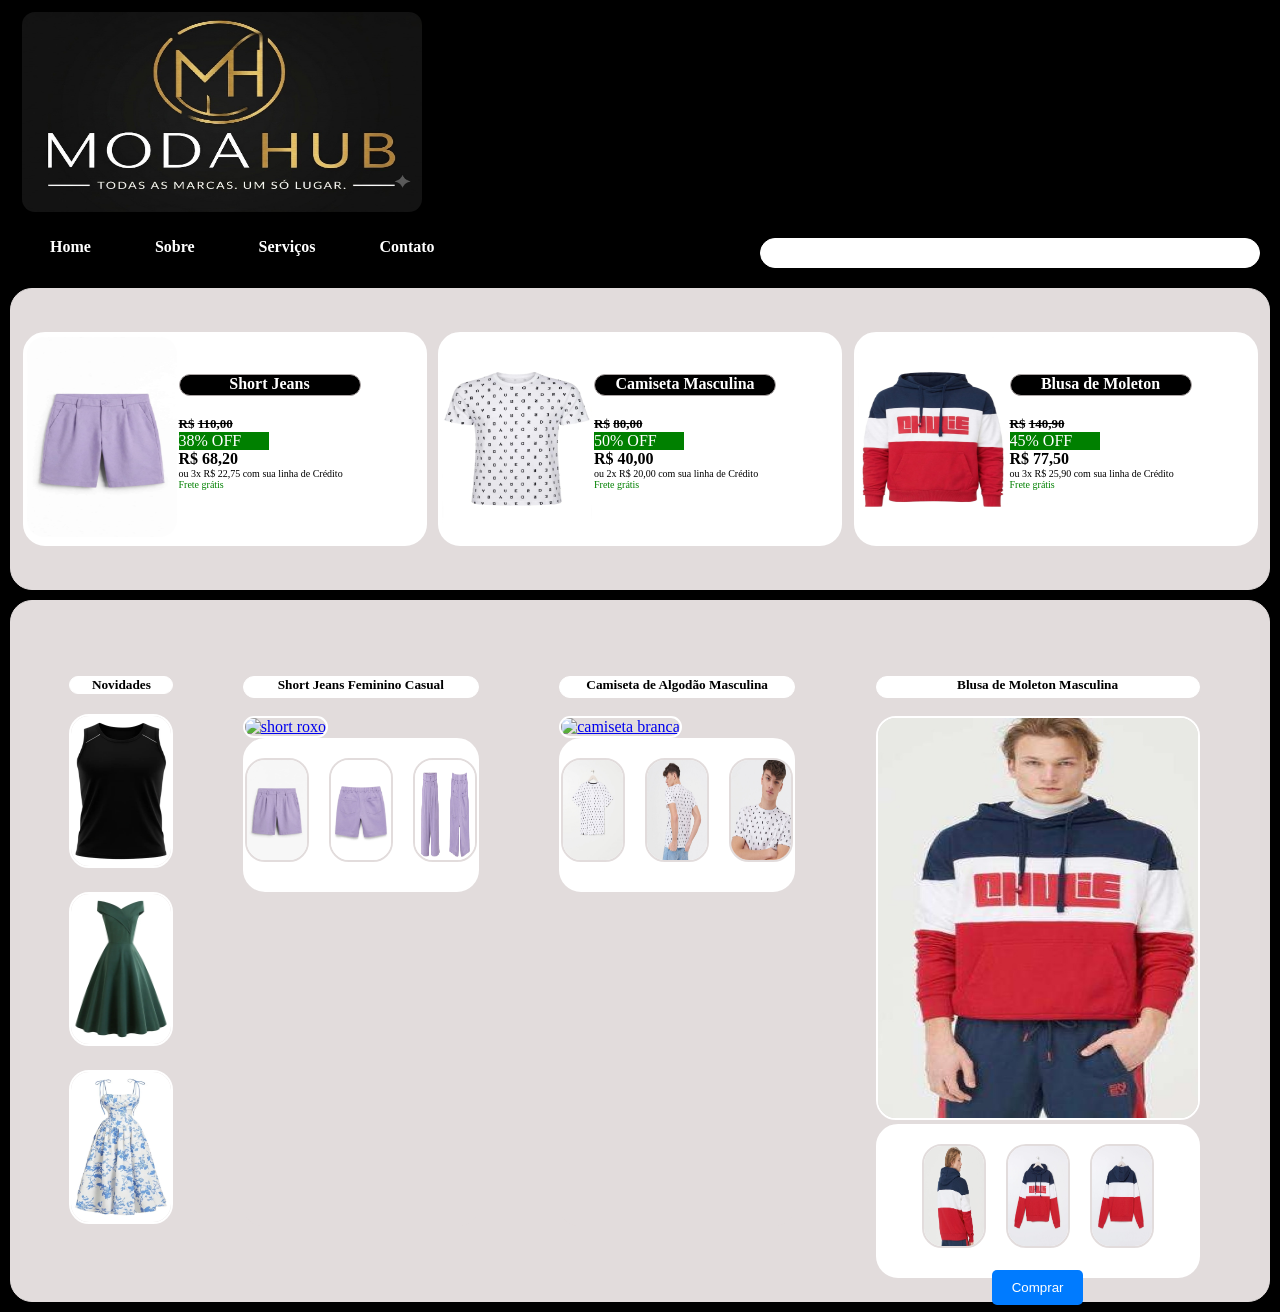
==== index.html @ 6a4c75c9 "Adiciona estrutura inicial da landing page ModaHub com imagens e estilos" ====
<!DOCTYPE html>
<html lang="pt-br">

<head>
    <meta charset="UTF-8">
    <meta name="viewport" content="width=device-width, initial-scale=1.0">
    <title>ModaHub</title>
    <link rel="stylesheet" href="style.css">
</head>

<body>
    <header>
        <!-- <div class="logo"> -->
            <img id="logo1" src="ImgTeste/logo1.jpeg" alt="Logo do Site">
        <!-- </div> -->

        <div class="menu">
            <nav>
                <a href="#">Home</a>
                <a href="#">Sobre</a>
                <a href="#">Serviços</a>
                <a href="#">Contato</a>

            </nav><br>
            <div>
                <input type="search">
            </div>
        </div>

    </header>

    <section id="superior">

        <div class="dados">
            <a href="https://produto.mercadolivre.com.br/MLB-6161136156-short-jeans-feminino-casual-confortavel-cintura-alta-vero-_JM?attributes=COLOR_SECONDARY_COLOR%3ATGF2YW5kYQ%3D%3D&picker=true&matt_tool=83021008&matt_word=&matt_source=google&matt_campaign_id=23351282096&matt_ad_group_id=193044738154&matt_match_type=&matt_network=g&matt_device=c&matt_creative=787871588399&matt_keyword=&matt_ad_position=&matt_ad_type=pla&matt_merchant_id=5614629494&matt_product_id=MLB6161136156-189245622024&matt_product_partition_id=2472457922577&matt_target_id=aud-2489285027925%3Apla-2472457922577&cq_src=google_ads&cq_cmp=23351282096&cq_net=g&cq_plt=gp&cq_med=pla&gad_source=1&gad_campaignid=23351282096&gbraid=0AAAAAD93qcDhjNCTKJkyGMeDKRFnD7m92&gclid=CjwKCAjwyabTBhBFEiwAM3mNUB4-uON703ZbIUPOd3uWUsaA9GhpdGzU4m14WycxrW2ABEGMXFTSUxoCPNAQAvD_BwE&quantity=1blusa"
                target="_blank"><img class="roupas" src="ImgTeste/shortnovo.jpeg" alt="short dados"></a>
            <div class="informacao">
                <h4>Short Jeans</h4><br>
                <span id="valor"> <del>R$</del> <del>110,00</del></span>
                <p class="desconto">38% OFF</p>
                <span>R$ 68,20</span>
                <p class="cartao">ou 3x R$ 22,75 com sua linha de Crédito</p>
                <p class="frete">Frete grátis</p>
            </div>
        </div>

        <div class="dados">
            <a href="https://shirtshaker.com/shop/men/denim/polka-dot-short-sleeve-shirt/" target="_blank"><img
                    class="roupas" src="ImgTeste/camisetafrente.jpeg" alt="camiseta branca"></a>
            <div class="informacao">
                <h4>Camiseta Masculina</h4><br>
                <span id="valor"> <del>R$</del> <del>80,00</del></span>
                <p class="desconto">50% OFF</p>
                <span>R$ 40,00</span>
                <p class="cartao">ou 2x R$ 20,00 com sua linha de Crédito</p>
                <p class="frete">Frete grátis</p>
            </div>
        </div>

        <div class="dados">
            <a href="https://shirtshaker.com/shop/men/jacket/blended-wool-coat/" target="_blank"><img class="roupas"
                    src="ImgTeste/blusaFrente.jpeg" alt="blusa de frio"></a>
            <div class="informacao">
                <h4>Blusa de Moleton</h4><br>
                <span id="valor"> <del>R$</del> <del>140,90</del></span>
                <p class="desconto">45% OFF</p>
                <span>R$ 77,50</span>
                <p class="cartao">ou 3x R$ 25,90 com sua linha de Crédito</p>
                <p class="frete">Frete grátis</p>
            </div>
        </div>

    </section>
    <div class="fundo">

        <div class="fundo1">
            <h5>Novidades</h5>
            <a href="https://produto.mercadolivre.com.br/MLB-5318345168-camisa-regata-masculina-dry-fit-lisa-casual-academia-treino-_JM?matt_tool=83021008&matt_word=&matt_source=google&matt_campaign_id=23351282096&matt_ad_group_id=193044738194&matt_match_type=&matt_network=g&matt_device=c&matt_creative=787871588522&matt_keyword=&matt_ad_position=&matt_ad_type=pla&matt_merchant_id=5714386551&matt_product_id=MLB5318345168-187666755228&matt_product_partition_id=2470617438156&matt_target_id=aud-2489285027925:pla-2470617438156&cq_src=google_ads&cq_cmp=23351282096&cq_net=g&cq_plt=gp&cq_med=pla&gad_source=1&gad_campaignid=23351282096&gbraid=0AAAAAD93qcDhjNCTKJkyGMeDKRFnD7m92&gclid=CjwKCAjwyabTBhBFEiwAM3mNUL9e8uTsr1u0J8HkqYJX8rF3KWerymasQp8u3GSfgEz2iH2FQCu2fxoCHoQQAvD_BwE"
                target="_blank"><img class="minifotos" src="ImgTeste/regataPreta.jpeg" alt="regata preta masculina"></a>

            <a href="https://produto.mercadolivre.com.br/MLB-4662717307-vestido-feminino-vintage-princesa-sem-mangas-moda-festa-_JM?matt_tool=84877422&matt_word=&matt_source=google&matt_campaign_id=22162683727&matt_ad_group_id=174777649638&matt_match_type=&matt_network=g&matt_device=c&matt_creative=730347008848&matt_keyword=&matt_ad_position=&matt_ad_type=pla&matt_merchant_id=5720278919&matt_product_id=MLB4662717307-201555884445&matt_product_partition_id=2396211658768&matt_target_id=aud-2489285027925:pla-2396211658768&cq_src=google_ads&cq_cmp=22162683727&cq_net=g&cq_plt=gp&cq_med=pla&gad_source=1&gad_campaignid=22162683727&gbraid=0AAAAAD93qcBGx0w0fgol9EmBNAJ6zRQVZ&gclid=CjwKCAjwyabTBhBFEiwAM3mNUIbdZ9Bs0bvE3Wdrghja-FuF3y4530N-JlizO5fD-WNHIuDgF2APzxoC9nwQAvD_BwE"
                target="_blank"><img class="minifotos" src="ImgTeste/vestido.jpeg" alt="vestido verde de alcinha"></a>

            <a href="https://www.mercadolivre.com.br/vestido-midi-floral-elegante-acinturado-ombro-a-ombro/up/MLBU3939740327?pdp_filters=item_id%3AMLB4658908281&from=gshop&matt_tool=29473915&matt_word=&matt_source=google&matt_campaign_id=23351281880&matt_ad_group_id=193044680394&matt_match_type=&matt_network=g&matt_device=c&matt_creative=787871582543&matt_keyword=&matt_ad_position=&matt_ad_type=pla&matt_merchant_id=5578455430&matt_product_id=MLBU3939740327&matt_product_partition_id=2468303393427&matt_target_id=pla-2468303393427&cq_src=google_ads&cq_cmp=23351281880&cq_net=g&cq_plt=gp&cq_med=pla&gad_source=1&gad_campaignid=23351281880&gbraid=0AAAAAD93qcDbBAYeBkusn1oC0Qatm23a6&gclid=CjwKCAjwyabTBhBFEiwAM3mNUA4ogrQoae36emOQL-yWZRtGj4545WMGdviWmFZrUc_UDqgnDoQDpRoCtMkQAvD_BwE"
                target="_blank"><img class="minifotos" src="ImgTeste/vestidofloral.jpeg"
                    alt="vestido floral azul e branco"></a>
        </div>

        <div class="nova">
            <h5>Short Jeans Feminino Casual</h5><br>

            <a href="https://produto.mercadolivre.com.br/MLB-6161136156-short-jeans-feminino-casual-confortavel-cintura-alta-vero-_JM?attributes=COLOR_SECONDARY_COLOR%3ATGF2YW5kYQ%3D%3D&picker=true&matt_tool=83021008&matt_word=&matt_source=google&matt_campaign_id=23351282096&matt_ad_group_id=193044738154&matt_match_type=&matt_network=g&matt_device=c&matt_creative=787871588399&matt_keyword=&matt_ad_position=&matt_ad_type=pla&matt_merchant_id=5614629494&matt_product_id=MLB6161136156-189245622024&matt_product_partition_id=2472457922577&matt_target_id=aud-2489285027925%3Apla-2472457922577&cq_src=google_ads&cq_cmp=23351282096&cq_net=g&cq_plt=gp&cq_med=pla&gad_source=1&gad_campaignid=23351282096&gbraid=0AAAAAD93qcDhjNCTKJkyGMeDKRFnD7m92&gclid=CjwKCAjwyabTBhBFEiwAM3mNUB4-uON703ZbIUPOd3uWUsaA9GhpdGzU4m14WycxrW2ABEGMXFTSUxoCPNAQAvD_BwE&quantity=1blusa"
                target="_blank"><img src="ImgTeste/shorts.jpeg" alt="short roxo"></a>

            <div class="nomes">
                <div class="tamanhos">
                    <a href="ImgTeste/shortsfrente.jpeg"><img class="minifoto" src="ImgTeste/shortsfrente.jpeg"
                            alt=""></a>
                    <a href="ImgTeste/shortcosta.jpeg"><img class="minifoto" src="ImgTeste/shortcosta.jpeg" alt=""></a>
                    <a href="ImgTeste/shorts-grande.jpeg"><img class="minifoto" src="ImgTeste/shorts-grande.jpeg"
                            alt=""></a>
                </div>
            </div>
        </div>


        <div class="nova">
            <h5>Camiseta de Algodão Masculina</h5><br>
            <a href="https://shirtshaker.com/shop/men/denim/polka-dot-short-sleeve-shirt/" target="_blank"><img
                    src="ImgTeste/camiseta.jpeg" alt="camiseta branca"></a>
            <div class="nomes">
                <div class="tamanhos">
                    <a href="ImgTeste/camiseta0.jpeg"><img class="minifoto" src="ImgTeste/camiseta0.jpeg" alt=""></a>
                    <a href="ImgTeste/camiseta01.jpeg"><img class="minifoto" src="ImgTeste/camiseta01.jpeg" alt=""></a>
                    <a href="ImgTeste/camiseta02.jpeg"><img class="minifoto" src="ImgTeste/camiseta02.jpeg" alt=""></a>
                </div>
            </div>
        </div>

        <div class="nova">
            <h5>Blusa de Moleton Masculina</h5><br>
            <a href="https://shirtshaker.com/shop/men/jacket/blended-wool-coat/" target="_blank"><img
                    src="ImgTeste/BlusaVermelha.jpeg" alt="blusa de frio"></a>
            <div class="nomes">
                <div class="tamanhos">
                    <a href="ImgTeste/blusa0.jpeg"><img class="minifoto" src="ImgTeste/blusa0.jpeg" alt=""></a>
                    <a href="ImgTeste/blusa01.jpeg"><img class="minifoto" src="ImgTeste/blusa01.jpeg" alt=""></a>
                    <a href="ImgTeste/blusa02.jpeg"><img class="minifoto" src="ImgTeste/blusa02.jpeg" alt=""></a>
                </div><br>
                <!-- <div class="botao"> -->
                <button>Comprar</button>
                <!-- </div> -->
            </div>
        </div>
    </div>
</body>

</html>
---- style.css ----
*{
    padding: 0;
    margin: 0;
}

body{
    background-color:black;
}

.menu{
    display: flex;
    justify-content: space-between;
    padding: 10px 10px;
    background-color:black;
}
header {
    /* display: flex;
    justify-content: space-between;
    align-items: center; */
    padding: 0px 10px;
    background-color: black;
    box-shadow: 0 2px 5px rgba(0,0,0,0.1); /* sombrinha bonita */
}

nav a {
    margin: 0 30px;
    text-decoration: none;
    color: white;
    font-weight: bold;
}

#logo1{
    width: 400px;
    height: 200px;
    margin: 10px;
    border: 2px solid black;
    border-radius: 15px;
    text-align: start;
}

input{
    width: 500px;
    height: 30px;
    border: 0.5px solid white;
    border-radius: 20px;
}

#superior{
    display: flex;
    justify-content: space-evenly;
    align-items: center;
    background-color: #e2dcdc;
    height: 300px;
    margin: 10px;
    border: 1px solid #e2dcdc;
    border-radius: 22px;
}

.dados{
    display: flex;
    align-items: center;
    background-color: white;
    height: 210px;
    width: 400px;
    border: 2px solid white;
    border-radius: 22px;
   
}

.roupas{
    border: 2px solid white;
    height: 200px;
    width: 150px;
}

.informacao{
    color: black;
    width: 300px;
    height: 130px;
}

.roupas:hover{ /* hover serve para animar o card */
    cursor: pointer; /* mouse com a mãozinha */
    transform: scale(1.1); /*Da movimento na foto */
    transition: 0.8s; /* movimento lento/rápido */
}

#valor{
    font-size: small;
}

.desconto{
    background-color: green;
    width: 90px;
    color:white;
}

.cartao{
    font-size: x-small;
}

.frete{
    font-size: x-small;
    color: green;
}

.tamanhos{
    display: flex;
    justify-content: center;
    gap: 20px;
    margin-top: 15px;
   
}

.fundo{
    display: flex;
    align-items: center;
    justify-content: space-evenly;
    background-color: #e2dcdc;
    height: 700px;
    margin: 10px;
    border: 1px solid #e2dcdc;
    border-radius: 22px;
}

h5{
    background-color: white;
    height: 20px;
    text-align: center;
    border: 1px solid white;
    border-radius: 22px;
}

h4{
    background-color: black;
    height: 20px;
    width: 180px;
    text-align: center;
    color: white;
    border: 1px solid #ada6a6;
    border-radius: 22px
}

.nova{
    background-color: #e2dcdc;
    height: 550px;
    margin: 10px;
    gap: 10px;
    border: 1px solid #e2dcdc;
    border-radius: 22px;
}

.nomes{
    background-color:white;
    border: 2px solid white;
    border-radius: 22px;
    color: black;
    height: 150px; 
    text-align: center;
}

img{
    width: 320px;
    height: 400px;
    border: 2px solid white;
    border-radius: 20px;  
}

p{
    color: black;
}

span{
    font-weight:900;
}

.preco{
    margin-top: 10px;
}

.fundo1{
    display: flex;
    flex-direction: column;
    background-color: #e2dcdc;
    height: 550px;
}
.minifotos{
    height: 150px;
    width: 100px;
    margin-top: 20px;
}

.minifotos:hover{ /* hover serve para animar o card */
    cursor: pointer; /* mouse com a mãozinha */
    transform: scale(1.1); /*Da movimento na foto */
    transition: 0.8s; /* movimento lento/rápido */
}

.minifoto{
    height: 100px;
    width: 60px;
    margin-top: 3px;
    border: 2px solid #e2dcdc;
}
.minifoto:hover{ /* hover serve para animar o card */
    cursor: pointer; /* mouse com a mãozinha */
    transform: scale(1.3); /*Da movimento na foto */
    transition: 0.8s; /* movimento lento/rápido */
}
button{
    padding: 10px 20px;
    background-color: #007BFF;
    color: white;
    border: none;
    border-radius: 5px;
    cursor: pointer;
}
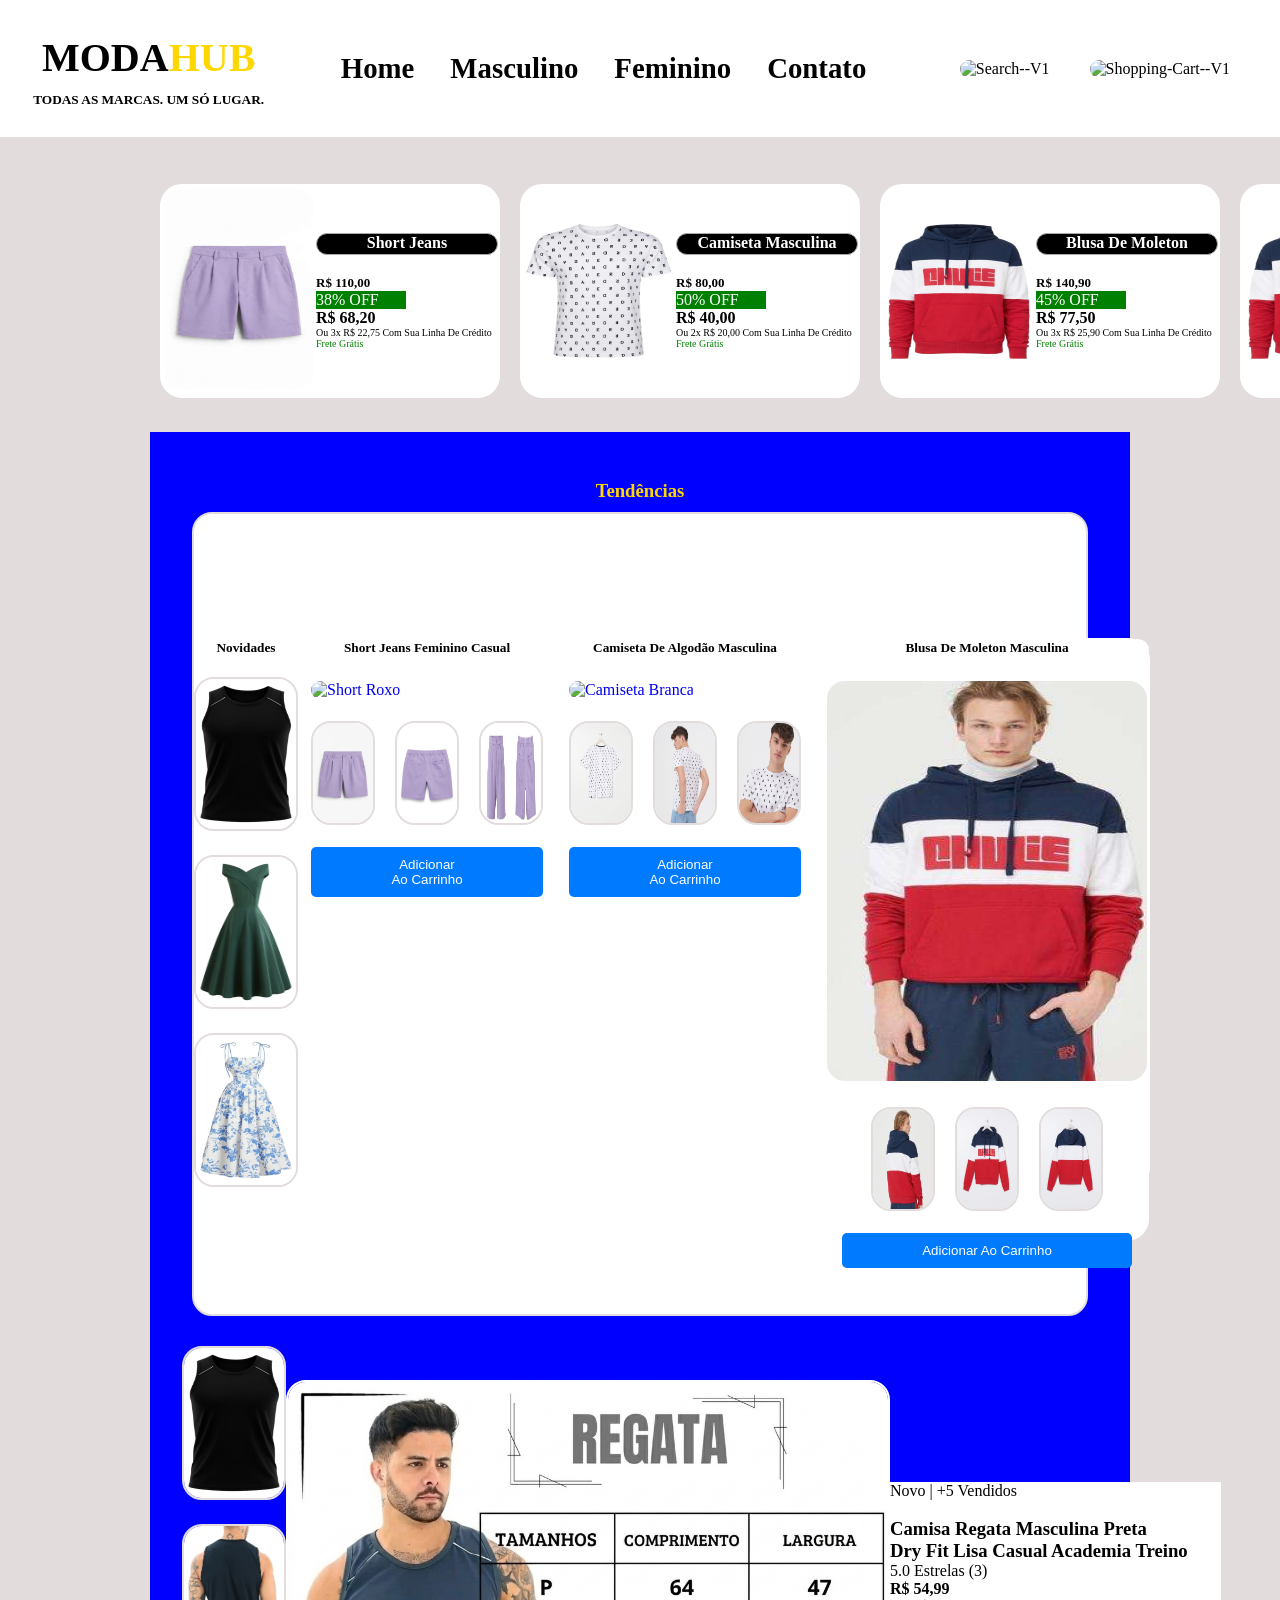
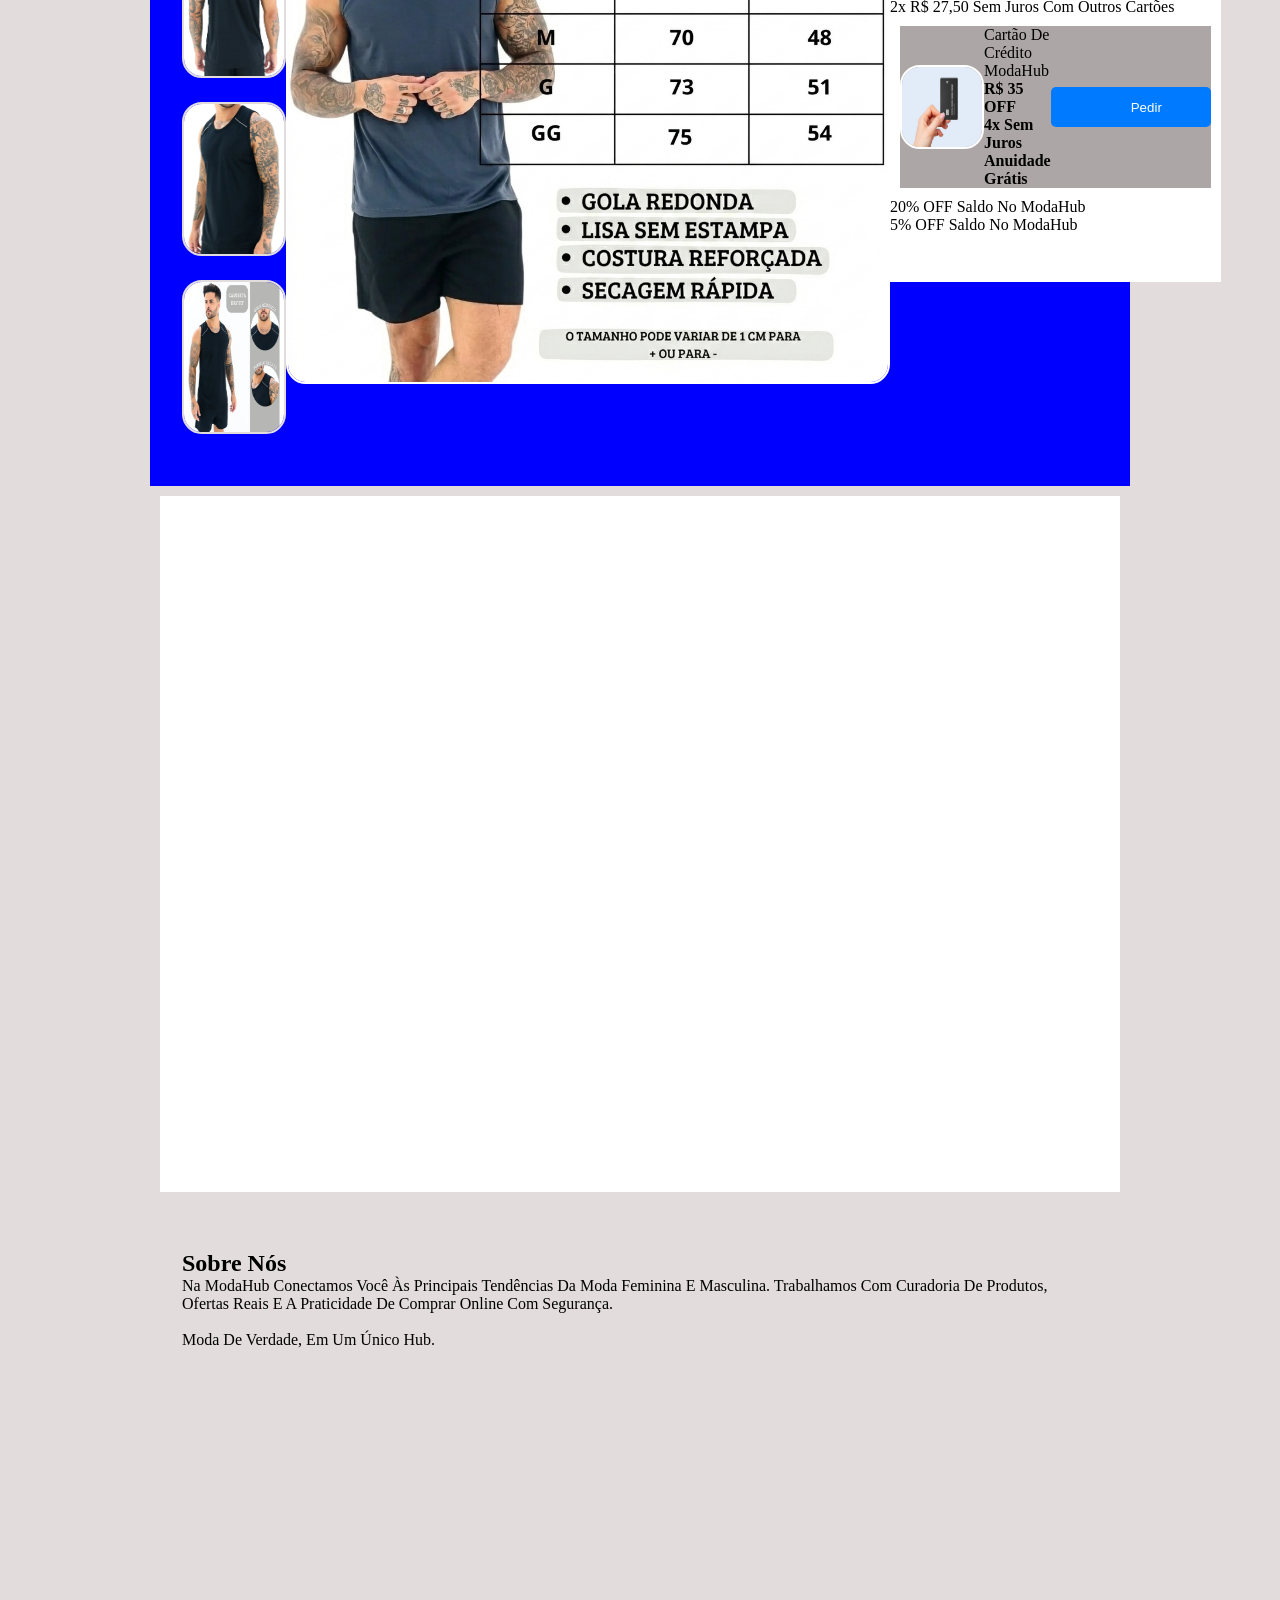
==== commit c6a7de54: "Atualizando landing page ModaHub com novos produtos" ====
--- a/index.html
+++ b/index.html
@@ -8,29 +8,35 @@
     <link rel="stylesheet" href="style.css">
 </head>
 
+<header class="header">
+    <section>
+        <div>
+            <a href="#">
+                <h1 class="oi">MODA<span>HUB</span></h1>
+                <h5 id="marca">TODAS AS MARCAS. UM SÓ LUGAR.</h5>
+            </a>
+        </div>
+        <nav class="navbar">
+            <a href="#">Home</a>
+            <a href="#">Masculino</a>
+            <a href="#">Feminino</a>
+            <a href="#">Contato</a>
+        </nav>
+
+        <div class="icones">
+            <img src="https://img.icons8.com/ios-glyphs/30/search--v1.png" alt="search--v1" />
+            <img src="https://img.icons8.com/ios/30/shopping-cart--v1.png" alt="shopping-cart--v1" />
+        </div>
+    </section>
+</header>
+
 <body>
-    <header>
-        <!-- <div class="logo"> -->
-            <img id="logo1" src="ImgTeste/logo1.jpeg" alt="Logo do Site">
-        <!-- </div> -->
-
-        <div class="menu">
-            <nav>
-                <a href="#">Home</a>
-                <a href="#">Sobre</a>
-                <a href="#">Serviços</a>
-                <a href="#">Contato</a>
-
-            </nav><br>
-            <div>
-                <input type="search">
-            </div>
-        </div>
-
-    </header>
-
-    <section id="superior">
-
+
+    <div>
+        <!-- <img src="ImgTeste/fundo.jpeg" alt=""> -->
+    </div>
+
+    <div class="main">
         <div class="dados">
             <a href="https://produto.mercadolivre.com.br/MLB-6161136156-short-jeans-feminino-casual-confortavel-cintura-alta-vero-_JM?attributes=COLOR_SECONDARY_COLOR%3ATGF2YW5kYQ%3D%3D&picker=true&matt_tool=83021008&matt_word=&matt_source=google&matt_campaign_id=23351282096&matt_ad_group_id=193044738154&matt_match_type=&matt_network=g&matt_device=c&matt_creative=787871588399&matt_keyword=&matt_ad_position=&matt_ad_type=pla&matt_merchant_id=5614629494&matt_product_id=MLB6161136156-189245622024&matt_product_partition_id=2472457922577&matt_target_id=aud-2489285027925%3Apla-2472457922577&cq_src=google_ads&cq_cmp=23351282096&cq_net=g&cq_plt=gp&cq_med=pla&gad_source=1&gad_campaignid=23351282096&gbraid=0AAAAAD93qcDhjNCTKJkyGMeDKRFnD7m92&gclid=CjwKCAjwyabTBhBFEiwAM3mNUB4-uON703ZbIUPOd3uWUsaA9GhpdGzU4m14WycxrW2ABEGMXFTSUxoCPNAQAvD_BwE&quantity=1blusa"
                 target="_blank"><img class="roupas" src="ImgTeste/shortnovo.jpeg" alt="short dados"></a>
@@ -70,69 +76,156 @@
             </div>
         </div>
 
-    </section>
-    <div class="fundo">
-
-        <div class="fundo1">
-            <h5>Novidades</h5>
-            <a href="https://produto.mercadolivre.com.br/MLB-5318345168-camisa-regata-masculina-dry-fit-lisa-casual-academia-treino-_JM?matt_tool=83021008&matt_word=&matt_source=google&matt_campaign_id=23351282096&matt_ad_group_id=193044738194&matt_match_type=&matt_network=g&matt_device=c&matt_creative=787871588522&matt_keyword=&matt_ad_position=&matt_ad_type=pla&matt_merchant_id=5714386551&matt_product_id=MLB5318345168-187666755228&matt_product_partition_id=2470617438156&matt_target_id=aud-2489285027925:pla-2470617438156&cq_src=google_ads&cq_cmp=23351282096&cq_net=g&cq_plt=gp&cq_med=pla&gad_source=1&gad_campaignid=23351282096&gbraid=0AAAAAD93qcDhjNCTKJkyGMeDKRFnD7m92&gclid=CjwKCAjwyabTBhBFEiwAM3mNUL9e8uTsr1u0J8HkqYJX8rF3KWerymasQp8u3GSfgEz2iH2FQCu2fxoCHoQQAvD_BwE"
-                target="_blank"><img class="minifotos" src="ImgTeste/regataPreta.jpeg" alt="regata preta masculina"></a>
-
-            <a href="https://produto.mercadolivre.com.br/MLB-4662717307-vestido-feminino-vintage-princesa-sem-mangas-moda-festa-_JM?matt_tool=84877422&matt_word=&matt_source=google&matt_campaign_id=22162683727&matt_ad_group_id=174777649638&matt_match_type=&matt_network=g&matt_device=c&matt_creative=730347008848&matt_keyword=&matt_ad_position=&matt_ad_type=pla&matt_merchant_id=5720278919&matt_product_id=MLB4662717307-201555884445&matt_product_partition_id=2396211658768&matt_target_id=aud-2489285027925:pla-2396211658768&cq_src=google_ads&cq_cmp=22162683727&cq_net=g&cq_plt=gp&cq_med=pla&gad_source=1&gad_campaignid=22162683727&gbraid=0AAAAAD93qcBGx0w0fgol9EmBNAJ6zRQVZ&gclid=CjwKCAjwyabTBhBFEiwAM3mNUIbdZ9Bs0bvE3Wdrghja-FuF3y4530N-JlizO5fD-WNHIuDgF2APzxoC9nwQAvD_BwE"
-                target="_blank"><img class="minifotos" src="ImgTeste/vestido.jpeg" alt="vestido verde de alcinha"></a>
-
-            <a href="https://www.mercadolivre.com.br/vestido-midi-floral-elegante-acinturado-ombro-a-ombro/up/MLBU3939740327?pdp_filters=item_id%3AMLB4658908281&from=gshop&matt_tool=29473915&matt_word=&matt_source=google&matt_campaign_id=23351281880&matt_ad_group_id=193044680394&matt_match_type=&matt_network=g&matt_device=c&matt_creative=787871582543&matt_keyword=&matt_ad_position=&matt_ad_type=pla&matt_merchant_id=5578455430&matt_product_id=MLBU3939740327&matt_product_partition_id=2468303393427&matt_target_id=pla-2468303393427&cq_src=google_ads&cq_cmp=23351281880&cq_net=g&cq_plt=gp&cq_med=pla&gad_source=1&gad_campaignid=23351281880&gbraid=0AAAAAD93qcDbBAYeBkusn1oC0Qatm23a6&gclid=CjwKCAjwyabTBhBFEiwAM3mNUA4ogrQoae36emOQL-yWZRtGj4545WMGdviWmFZrUc_UDqgnDoQDpRoCtMkQAvD_BwE"
-                target="_blank"><img class="minifotos" src="ImgTeste/vestidofloral.jpeg"
-                    alt="vestido floral azul e branco"></a>
-        </div>
-
-        <div class="nova">
-            <h5>Short Jeans Feminino Casual</h5><br>
-
-            <a href="https://produto.mercadolivre.com.br/MLB-6161136156-short-jeans-feminino-casual-confortavel-cintura-alta-vero-_JM?attributes=COLOR_SECONDARY_COLOR%3ATGF2YW5kYQ%3D%3D&picker=true&matt_tool=83021008&matt_word=&matt_source=google&matt_campaign_id=23351282096&matt_ad_group_id=193044738154&matt_match_type=&matt_network=g&matt_device=c&matt_creative=787871588399&matt_keyword=&matt_ad_position=&matt_ad_type=pla&matt_merchant_id=5614629494&matt_product_id=MLB6161136156-189245622024&matt_product_partition_id=2472457922577&matt_target_id=aud-2489285027925%3Apla-2472457922577&cq_src=google_ads&cq_cmp=23351282096&cq_net=g&cq_plt=gp&cq_med=pla&gad_source=1&gad_campaignid=23351282096&gbraid=0AAAAAD93qcDhjNCTKJkyGMeDKRFnD7m92&gclid=CjwKCAjwyabTBhBFEiwAM3mNUB4-uON703ZbIUPOd3uWUsaA9GhpdGzU4m14WycxrW2ABEGMXFTSUxoCPNAQAvD_BwE&quantity=1blusa"
-                target="_blank"><img src="ImgTeste/shorts.jpeg" alt="short roxo"></a>
-
-            <div class="nomes">
-                <div class="tamanhos">
-                    <a href="ImgTeste/shortsfrente.jpeg"><img class="minifoto" src="ImgTeste/shortsfrente.jpeg"
-                            alt=""></a>
-                    <a href="ImgTeste/shortcosta.jpeg"><img class="minifoto" src="ImgTeste/shortcosta.jpeg" alt=""></a>
-                    <a href="ImgTeste/shorts-grande.jpeg"><img class="minifoto" src="ImgTeste/shorts-grande.jpeg"
-                            alt=""></a>
-                </div>
-            </div>
-        </div>
-
-
-        <div class="nova">
-            <h5>Camiseta de Algodão Masculina</h5><br>
-            <a href="https://shirtshaker.com/shop/men/denim/polka-dot-short-sleeve-shirt/" target="_blank"><img
-                    src="ImgTeste/camiseta.jpeg" alt="camiseta branca"></a>
-            <div class="nomes">
-                <div class="tamanhos">
-                    <a href="ImgTeste/camiseta0.jpeg"><img class="minifoto" src="ImgTeste/camiseta0.jpeg" alt=""></a>
-                    <a href="ImgTeste/camiseta01.jpeg"><img class="minifoto" src="ImgTeste/camiseta01.jpeg" alt=""></a>
-                    <a href="ImgTeste/camiseta02.jpeg"><img class="minifoto" src="ImgTeste/camiseta02.jpeg" alt=""></a>
-                </div>
-            </div>
-        </div>
-
-        <div class="nova">
-            <h5>Blusa de Moleton Masculina</h5><br>
-            <a href="https://shirtshaker.com/shop/men/jacket/blended-wool-coat/" target="_blank"><img
-                    src="ImgTeste/BlusaVermelha.jpeg" alt="blusa de frio"></a>
-            <div class="nomes">
-                <div class="tamanhos">
-                    <a href="ImgTeste/blusa0.jpeg"><img class="minifoto" src="ImgTeste/blusa0.jpeg" alt=""></a>
-                    <a href="ImgTeste/blusa01.jpeg"><img class="minifoto" src="ImgTeste/blusa01.jpeg" alt=""></a>
-                    <a href="ImgTeste/blusa02.jpeg"><img class="minifoto" src="ImgTeste/blusa02.jpeg" alt=""></a>
-                </div><br>
-                <!-- <div class="botao"> -->
-                <button>Comprar</button>
-                <!-- </div> -->
+        <div class="dados">
+            <a href="https://shirtshaker.com/shop/men/jacket/blended-wool-coat/" target="_blank"><img class="roupas"
+                    src="ImgTeste/blusaFrente.jpeg" alt="blusa de frio"></a>
+            <div class="informacao">
+                <h4>Blusa de Moleton</h4><br>
+                <span id="valor"> <del>R$</del> <del>140,90</del></span>
+                <p class="desconto">45% OFF</p>
+                <span>R$ 77,50</span>
+                <p class="cartao">ou 3x R$ 25,90 com sua linha de Crédito</p>
+                <p class="frete">Frete grátis</p>
             </div>
         </div>
     </div>
+
+
+    <section class="secao2">
+        <h3 id="subtitulo">tendências</h3>
+        <div class="fundo">
+
+            <div class="fundo1">
+                <h5>Novidades</h5>
+                <a href="https://produto.mercadolivre.com.br/MLB-5318345168-camisa-regata-masculina-dry-fit-lisa-casual-academia-treino-_JM?matt_tool=83021008&matt_word=&matt_source=google&matt_campaign_id=23351282096&matt_ad_group_id=193044738194&matt_match_type=&matt_network=g&matt_device=c&matt_creative=787871588522&matt_keyword=&matt_ad_position=&matt_ad_type=pla&matt_merchant_id=5714386551&matt_product_id=MLB5318345168-187666755228&matt_product_partition_id=2470617438156&matt_target_id=aud-2489285027925:pla-2470617438156&cq_src=google_ads&cq_cmp=23351282096&cq_net=g&cq_plt=gp&cq_med=pla&gad_source=1&gad_campaignid=23351282096&gbraid=0AAAAAD93qcDhjNCTKJkyGMeDKRFnD7m92&gclid=CjwKCAjwyabTBhBFEiwAM3mNUL9e8uTsr1u0J8HkqYJX8rF3KWerymasQp8u3GSfgEz2iH2FQCu2fxoCHoQQAvD_BwE"
+                    target="_blank"><img class="minifotos" src="ImgTeste/regataPreta.jpeg"
+                        alt="regata preta masculina"></a>
+
+                <a href="https://produto.mercadolivre.com.br/MLB-4662717307-vestido-feminino-vintage-princesa-sem-mangas-moda-festa-_JM?matt_tool=84877422&matt_word=&matt_source=google&matt_campaign_id=22162683727&matt_ad_group_id=174777649638&matt_match_type=&matt_network=g&matt_device=c&matt_creative=730347008848&matt_keyword=&matt_ad_position=&matt_ad_type=pla&matt_merchant_id=5720278919&matt_product_id=MLB4662717307-201555884445&matt_product_partition_id=2396211658768&matt_target_id=aud-2489285027925:pla-2396211658768&cq_src=google_ads&cq_cmp=22162683727&cq_net=g&cq_plt=gp&cq_med=pla&gad_source=1&gad_campaignid=22162683727&gbraid=0AAAAAD93qcBGx0w0fgol9EmBNAJ6zRQVZ&gclid=CjwKCAjwyabTBhBFEiwAM3mNUIbdZ9Bs0bvE3Wdrghja-FuF3y4530N-JlizO5fD-WNHIuDgF2APzxoC9nwQAvD_BwE"
+                    target="_blank"><img class="minifotos" src="ImgTeste/vestido.jpeg"
+                        alt="vestido verde de alcinha"></a>
+
+                <a href="https://www.mercadolivre.com.br/vestido-midi-floral-elegante-acinturado-ombro-a-ombro/up/MLBU3939740327?pdp_filters=item_id%3AMLB4658908281&from=gshop&matt_tool=29473915&matt_word=&matt_source=google&matt_campaign_id=23351281880&matt_ad_group_id=193044680394&matt_match_type=&matt_network=g&matt_device=c&matt_creative=787871582543&matt_keyword=&matt_ad_position=&matt_ad_type=pla&matt_merchant_id=5578455430&matt_product_id=MLBU3939740327&matt_product_partition_id=2468303393427&matt_target_id=pla-2468303393427&cq_src=google_ads&cq_cmp=23351281880&cq_net=g&cq_plt=gp&cq_med=pla&gad_source=1&gad_campaignid=23351281880&gbraid=0AAAAAD93qcDbBAYeBkusn1oC0Qatm23a6&gclid=CjwKCAjwyabTBhBFEiwAM3mNUA4ogrQoae36emOQL-yWZRtGj4545WMGdviWmFZrUc_UDqgnDoQDpRoCtMkQAvD_BwE"
+                    target="_blank"><img class="minifotos" src="ImgTeste/vestidofloral.jpeg"
+                        alt="vestido floral azul e branco"></a>
+            </div>
+
+            <div class="nova">
+                <h5>Short Jeans Feminino Casual</h5><br>
+
+                <a href="https://produto.mercadolivre.com.br/MLB-6161136156-short-jeans-feminino-casual-confortavel-cintura-alta-vero-_JM?attributes=COLOR_SECONDARY_COLOR%3ATGF2YW5kYQ%3D%3D&picker=true&matt_tool=83021008&matt_word=&matt_source=google&matt_campaign_id=23351282096&matt_ad_group_id=193044738154&matt_match_type=&matt_network=g&matt_device=c&matt_creative=787871588399&matt_keyword=&matt_ad_position=&matt_ad_type=pla&matt_merchant_id=5614629494&matt_product_id=MLB6161136156-189245622024&matt_product_partition_id=2472457922577&matt_target_id=aud-2489285027925%3Apla-2472457922577&cq_src=google_ads&cq_cmp=23351282096&cq_net=g&cq_plt=gp&cq_med=pla&gad_source=1&gad_campaignid=23351282096&gbraid=0AAAAAD93qcDhjNCTKJkyGMeDKRFnD7m92&gclid=CjwKCAjwyabTBhBFEiwAM3mNUB4-uON703ZbIUPOd3uWUsaA9GhpdGzU4m14WycxrW2ABEGMXFTSUxoCPNAQAvD_BwE&quantity=1blusa"
+                    target="_blank"><img src="ImgTeste/shorts.jpeg" alt="short roxo"></a>
+
+                <div class="nomes">
+                    <div class="tamanhos">
+                        <a href="ImgTeste/shortsfrente.jpeg"><img class="minifoto" src="ImgTeste/shortsfrente.jpeg"
+                                alt=""></a>
+                        <a href="ImgTeste/shortcosta.jpeg"><img class="minifoto" src="ImgTeste/shortcosta.jpeg"
+                                alt=""></a>
+                        <a href="ImgTeste/shorts-grande.jpeg"><img class="minifoto" src="ImgTeste/shorts-grande.jpeg"
+                                alt=""></a>
+                    </div><br>
+                    <button>Adicionar ao Carrinho</button>
+                </div>
+            </div>
+
+
+
+            <div class="nova">
+                <h5>Camiseta de Algodão Masculina</h5><br>
+                <a href="https://shirtshaker.com/shop/men/denim/polka-dot-short-sleeve-shirt/" target="_blank"><img
+                        src="ImgTeste/camiseta.jpeg" alt="camiseta branca"></a>
+                <div class="nomes">
+                    <div class="tamanhos">
+                        <a href="ImgTeste/camiseta0.jpeg"><img class="minifoto" src="ImgTeste/camiseta0.jpeg"
+                                alt=""></a>
+                        <a href="ImgTeste/camiseta01.jpeg"><img class="minifoto" src="ImgTeste/camiseta01.jpeg"
+                                alt=""></a>
+                        <a href="ImgTeste/camiseta02.jpeg"><img class="minifoto" src="ImgTeste/camiseta02.jpeg"
+                                alt=""></a>
+                    </div><br>
+                    <button>Adicionar ao Carrinho</button>
+                </div>
+            </div>
+
+            <div class="nova">
+                <h5>Blusa de Moleton Masculina</h5><br>
+                <a href="https://shirtshaker.com/shop/men/jacket/blended-wool-coat/" target="_blank"><img
+                        src="ImgTeste/BlusaVermelha.jpeg" alt="blusa de frio"></a>
+                <div class="nomes">
+                    <div class="tamanhos">
+                        <a href="ImgTeste/blusa0.jpeg"><img class="minifoto" src="ImgTeste/blusa0.jpeg" alt=""></a>
+                        <a href="ImgTeste/blusa01.jpeg"><img class="minifoto" src="ImgTeste/blusa01.jpeg" alt=""></a>
+                        <a href="ImgTeste/blusa02.jpeg"><img class="minifoto" src="ImgTeste/blusa02.jpeg" alt=""></a>
+                    </div><br>
+                    <button>Adicionar ao Carrinho</button>
+                </div>
+            </div>
+        </div>
+        <div class="masculina">
+            <!-- <img id="regata" src="ImgTeste/regataPreta.jpeg" alt=""> -->
+            <!-- <img src="ImgTeste/regataPreta.jpeg" alt=""> -->
+
+            <div class="masculina1"> <!-- colocar classe aqui -->
+                <a href="https://produto.mercadolivre.com.br/MLB-5318345168-camisa-regata-masculina-dry-fit-lisa-casual-academia-treino-_JM?matt_tool=83021008&matt_word=&matt_source=google&matt_campaign_id=23351282096&matt_ad_group_id=193044738194&matt_match_type=&matt_network=g&matt_device=c&matt_creative=787871588522&matt_keyword=&matt_ad_position=&matt_ad_type=pla&matt_merchant_id=5714386551&matt_product_id=MLB5318345168-187666755228&matt_product_partition_id=2470617438156&matt_target_id=aud-2489285027925:pla-2470617438156&cq_src=google_ads&cq_cmp=23351282096&cq_net=g&cq_plt=gp&cq_med=pla&gad_source=1&gad_campaignid=23351282096&gbraid=0AAAAAD93qcDhjNCTKJkyGMeDKRFnD7m92&gclid=CjwKCAjwyabTBhBFEiwAM3mNUL9e8uTsr1u0J8HkqYJX8rF3KWerymasQp8u3GSfgEz2iH2FQCu2fxoCHoQQAvD_BwE"
+                    target="_blank"><img class="minifotos" src="ImgTeste/regataPreta.jpeg"
+                        alt="regata preta masculina"></a>
+
+                <a href="https://produto.mercadolivre.com.br/MLB-5318345168-camisa-regata-masculina-dry-fit-lisa-casual-academia-treino-_JM?matt_tool=83021008&matt_word=&matt_source=google&matt_campaign_id=23351282096&matt_ad_group_id=193044738194&matt_match_type=&matt_network=g&matt_device=c&matt_creative=787871588522&matt_keyword=&matt_ad_position=&matt_ad_type=pla&matt_merchant_id=5714386551&matt_product_id=MLB5318345168-187666755228&matt_product_partition_id=2470617438156&matt_target_id=aud-2489285027925:pla-2470617438156&cq_src=google_ads&cq_cmp=23351282096&cq_net=g&cq_plt=gp&cq_med=pla&gad_source=1&gad_campaignid=23351282096&gbraid=0AAAAAD93qcDhjNCTKJkyGMeDKRFnD7m92&gclid=CjwKCAjwyabTBhBFEiwAM3mNUL9e8uTsr1u0J8HkqYJX8rF3KWerymasQp8u3GSfgEz2iH2FQCu2fxoCHoQQAvD_BwE"
+                    target="_blank"><img class="minifotos" src="ImgTeste/regataCosta.png"
+                        alt="regata preta masculina"></a>
+
+                <a href="https://produto.mercadolivre.com.br/MLB-5318345168-camisa-regata-masculina-dry-fit-lisa-casual-academia-treino-_JM?matt_tool=83021008&matt_word=&matt_source=google&matt_campaign_id=23351282096&matt_ad_group_id=193044738194&matt_match_type=&matt_network=g&matt_device=c&matt_creative=787871588522&matt_keyword=&matt_ad_position=&matt_ad_type=pla&matt_merchant_id=5714386551&matt_product_id=MLB5318345168-187666755228&matt_product_partition_id=2470617438156&matt_target_id=aud-2489285027925:pla-2470617438156&cq_src=google_ads&cq_cmp=23351282096&cq_net=g&cq_plt=gp&cq_med=pla&gad_source=1&gad_campaignid=23351282096&gbraid=0AAAAAD93qcDhjNCTKJkyGMeDKRFnD7m92&gclid=CjwKCAjwyabTBhBFEiwAM3mNUL9e8uTsr1u0J8HkqYJX8rF3KWerymasQp8u3GSfgEz2iH2FQCu2fxoCHoQQAvD_BwE"
+                    target="_blank"><img class="minifotos" src="ImgTeste/regataLado.png"
+                        alt="regata preta masculina"></a>
+
+                <a href="https://produto.mercadolivre.com.br/MLB-5318345168-camisa-regata-masculina-dry-fit-lisa-casual-academia-treino-_JM?matt_tool=83021008&matt_word=&matt_source=google&matt_campaign_id=23351282096&matt_ad_group_id=193044738194&matt_match_type=&matt_network=g&matt_device=c&matt_creative=787871588522&matt_keyword=&matt_ad_position=&matt_ad_type=pla&matt_merchant_id=5714386551&matt_product_id=MLB5318345168-187666755228&matt_product_partition_id=2470617438156&matt_target_id=aud-2489285027925:pla-2470617438156&cq_src=google_ads&cq_cmp=23351282096&cq_net=g&cq_plt=gp&cq_med=pla&gad_source=1&gad_campaignid=23351282096&gbraid=0AAAAAD93qcDhjNCTKJkyGMeDKRFnD7m92&gclid=CjwKCAjwyabTBhBFEiwAM3mNUL9e8uTsr1u0J8HkqYJX8rF3KWerymasQp8u3GSfgEz2iH2FQCu2fxoCHoQQAvD_BwE"
+                    target="_blank"><img class="minifotos" src="ImgTeste/regata2.png"
+                        alt="regata preta masculina"></a>
+
+                
+            </div>
+            <img id="fotoregata" src="ImgTeste/regataTamanho.png" alt="">
+
+            <div class="regata">
+                <p>Novo | +5 vendidos</p><br>
+                <h3>Camisa Regata Masculina Preta <br> Dry Fit lisa Casual Academia Treino</h3>
+                <p>5.0 estrelas (3)</p>
+                <span>R$ 54,99</span>
+                <p>2x R$ 27,50 sem juros com outros cartões</p>
+
+                <div class="pedirCartao"> <!-- usar flex aqui -->
+                   <img id="cartaoCredito" src="ImgTeste/cartaoCredito.png" alt=""> 
+                   <p>Cartão de Crédito ModaHub <br><span>R$ 35 OFF <br>4x sem juros<br>Anuidade grátis</span></p>
+
+                   <button class="botaoPedir">Pedir</button>
+                </div>
+                <p>20% OFF Saldo no ModaHub <br>5% OFF Saldo no ModaHub</p>
+                
+            </div>
+
+        </div>
+
+    </section>
+
+    <section class="secao3">
+
+    </section>
+
+    <section class="sobre">
+
+        <h2>Sobre Nós</h2>
+        <p>
+            Na ModaHub conectamos você às principais tendências da moda feminina e masculina.
+            Trabalhamos com curadoria de produtos, ofertas reais e a praticidade de comprar online com segurança.
+            <br><br>
+            Moda de verdade, em um único hub.
+        </p>
+    </section>
+    <!-- <section>
+        <h3>Fique por dentro das tendências</h3>
+        <p>Cadastre-se e fique sabendo em primeira mão as novidades e promoções da ModaHub</p>
+    </section> -->
 </body>
 
 </html>
--- a/style.css
+++ b/style.css
@@ -1,60 +1,108 @@
 *{
     padding: 0;
     margin: 0;
-}
+    text-decoration: none;
+    text-transform: capitalize; /* todos os textos começam com letras maiúsculas */
+    transition: 0.2s linear;
+}
+
+h1{
+    text-align: center;
+    color: black;
+    font-size: 40px;
+    padding: 10px;
+}
+
+#subtitulo{
+    text-align: center;
+    color: gold;
+}
+
 
 body{
-    background-color:black;
-}
-
-.menu{
-    display: flex;
+    background-color:#e2dcdc;
+    padding: 150px;
+}
+
+header {
+    position: fixed;
+    top: 0;
+    left: 0;
+    right: 0;
+    z-index: 99;
+    border-bottom: black;
+    background-color: white;
+}
+
+.header section{
+    display: flex;
+    align-items: center;
     justify-content: space-between;
-    padding: 10px 10px;
-    background-color:black;
-}
-header {
-    /* display: flex;
-    justify-content: space-between;
-    align-items: center; */
-    padding: 0px 10px;
-    background-color: black;
-    box-shadow: 0 2px 5px rgba(0,0,0,0.1); /* sombrinha bonita */
-}
-
-nav a {
-    margin: 0 30px;
-    text-decoration: none;
-    color: white;
+    padding-top: 1.5rem; /* espaço superior */
+    padding-bottom: 1.5rem; /* espaço inferior */
+
+
+}
+
+section{
+    padding: 3rem 2rem;
+    margin: 0 auto;
+    /* max-width: 1000px; */
+}
+
+.navbar a {
+    margin: 0 1rem;
+    font-size: 1.8rem;
+    color: black;
     font-weight: bold;
 }
 
+.navbar a:hover{
+    color: #007BFF; /* quando passar o mouse troca a cor para branco */
+    border-bottom: 0.1rem solid white; /* linha que vai embaixo dos nomes quando clicar */
+    padding-bottom: 0.5rem;
+    font-size: 2rem;
+}
+
+.icones img{
+    margin: 1rem;
+    cursor: pointer;
+    height: 40px;
+    width: 40px;
+}
+
+.icones img:hover{
+    width: 50px;
+    height: 50px;
+
+}
+
+.main{
+    display: flex;
+    align-items: center;
+    justify-content: space-around;
+    padding-top: 1.5rem; /* espaço superior */
+    padding-bottom: 1.5rem; /* espaço inferior */
+    
+}
+
+.sobre{
+    height: 40vh;
+    background-position: center;
+    background-size: cover;
+    
+
+}
+
 #logo1{
-    width: 400px;
+    width: 800px;
     height: 200px;
     margin: 10px;
     border: 2px solid black;
     border-radius: 15px;
-    text-align: start;
-}
-
-input{
-    width: 500px;
-    height: 30px;
-    border: 0.5px solid white;
-    border-radius: 20px;
-}
-
-#superior{
-    display: flex;
-    justify-content: space-evenly;
-    align-items: center;
-    background-color: #e2dcdc;
-    height: 300px;
-    margin: 10px;
-    border: 1px solid #e2dcdc;
-    border-radius: 22px;
-}
+    text-align: center;
+}
+
 
 .dados{
     display: flex;
@@ -62,6 +110,7 @@
     background-color: white;
     height: 210px;
     width: 400px;
+    margin: 10px;
     border: 2px solid white;
     border-radius: 22px;
    
@@ -73,11 +122,11 @@
     width: 150px;
 }
 
-.informacao{
+/* .informacao{
     color: black;
     width: 300px;
     height: 130px;
-}
+} */
 
 .roupas:hover{ /* hover serve para animar o card */
     cursor: pointer; /* mouse com a mãozinha */
@@ -116,11 +165,15 @@
     display: flex;
     align-items: center;
     justify-content: space-evenly;
-    background-color: #e2dcdc;
-    height: 700px;
-    margin: 10px;
-    border: 1px solid #e2dcdc;
-    border-radius: 22px;
+    background-color: white;
+    height: 800px;
+    margin: 10px;
+    border: 2px solid #e2dcdc;
+    border-radius: 20px;
+}
+
+#marca{
+    color: black;
 }
 
 h5{
@@ -142,11 +195,11 @@
 }
 
 .nova{
-    background-color: #e2dcdc;
+    background-color: white;
     height: 550px;
     margin: 10px;
     gap: 10px;
-    border: 1px solid #e2dcdc;
+    border: 1px solid white;
     border-radius: 22px;
 }
 
@@ -181,13 +234,15 @@
 .fundo1{
     display: flex;
     flex-direction: column;
-    background-color: #e2dcdc;
+    background-color: white;
     height: 550px;
 }
 .minifotos{
     height: 150px;
     width: 100px;
     margin-top: 20px;
+    border: 2px solid #e2dcdc;
+    border-radius: 20px;
 }
 
 .minifotos:hover{ /* hover serve para animar o card */
@@ -208,12 +263,71 @@
     transition: 0.8s; /* movimento lento/rápido */
 }
 button{
-    padding: 10px 20px;
+    padding: 10px 80px;
     background-color: #007BFF;
     color: white;
     border: none;
     border-radius: 5px;
     cursor: pointer;
-}
-
-
+    text-align: center;
+}
+
+.lateral{
+    width: 300px;
+    background-color: #007BFF;
+}
+
+.masculina{
+  display: flex;
+  align-items: center;
+  justify-content: space-between;
+}
+#fotoregata{
+    width: 600px;
+    height: 600px;
+}
+
+.masculina1{
+    display: flex;
+  flex-direction: column;
+}
+#regata{
+    width: 500px;
+}
+
+
+.oi span{
+    color: gold;
+
+}
+
+.secao3{
+    background-color: white;
+    height: 600px;
+    margin: 10px;
+}
+.secao2{
+    background-color: blue;
+}
+
+.regata{
+    background-color: white;
+    height: 400px;
+    width: 600px;
+}
+
+.pedirCartao{
+    display: flex;
+    align-items: center;
+    justify-content: space-around;
+    background-color: #ada6a6;
+    margin: 10px;
+}
+#cartaoCredito{
+    height: 80px;
+    width: 80px;
+}
+.botaoPedir{
+    width: 0px;
+    height:40px ;
+}
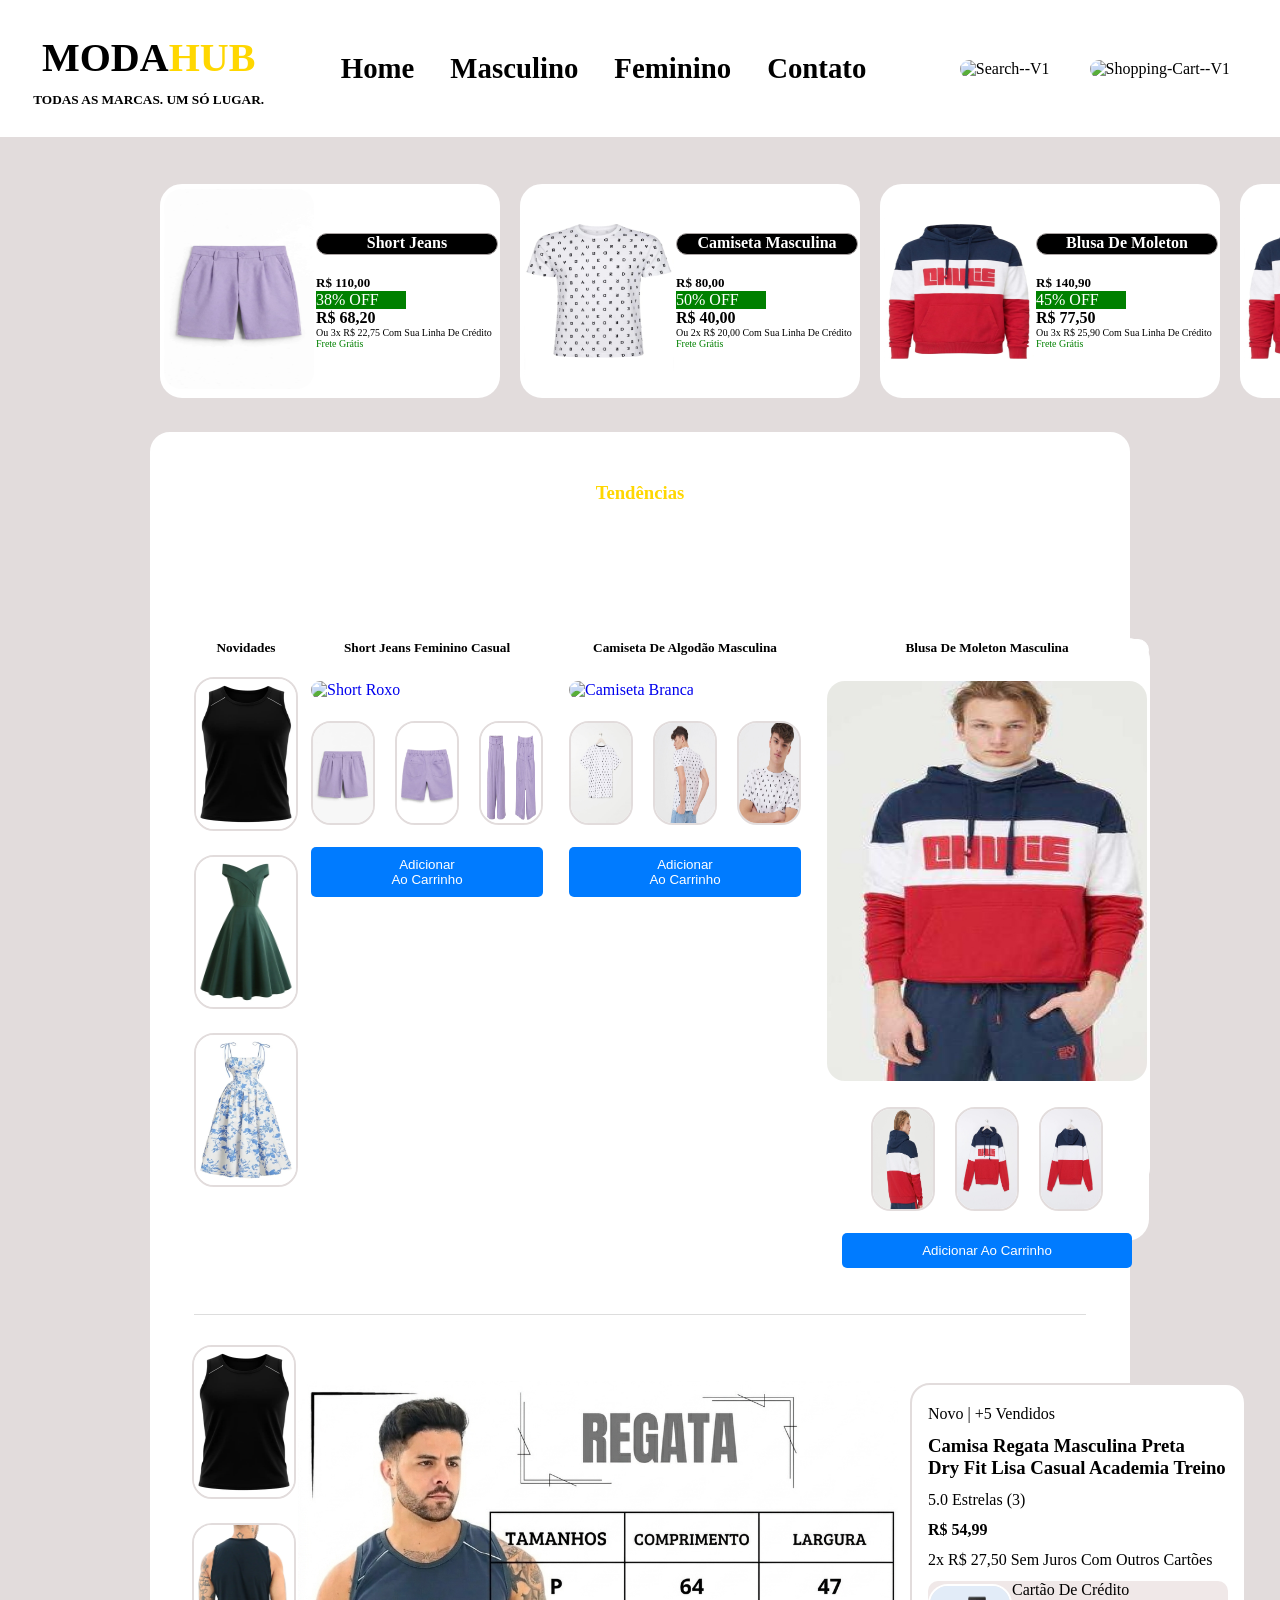
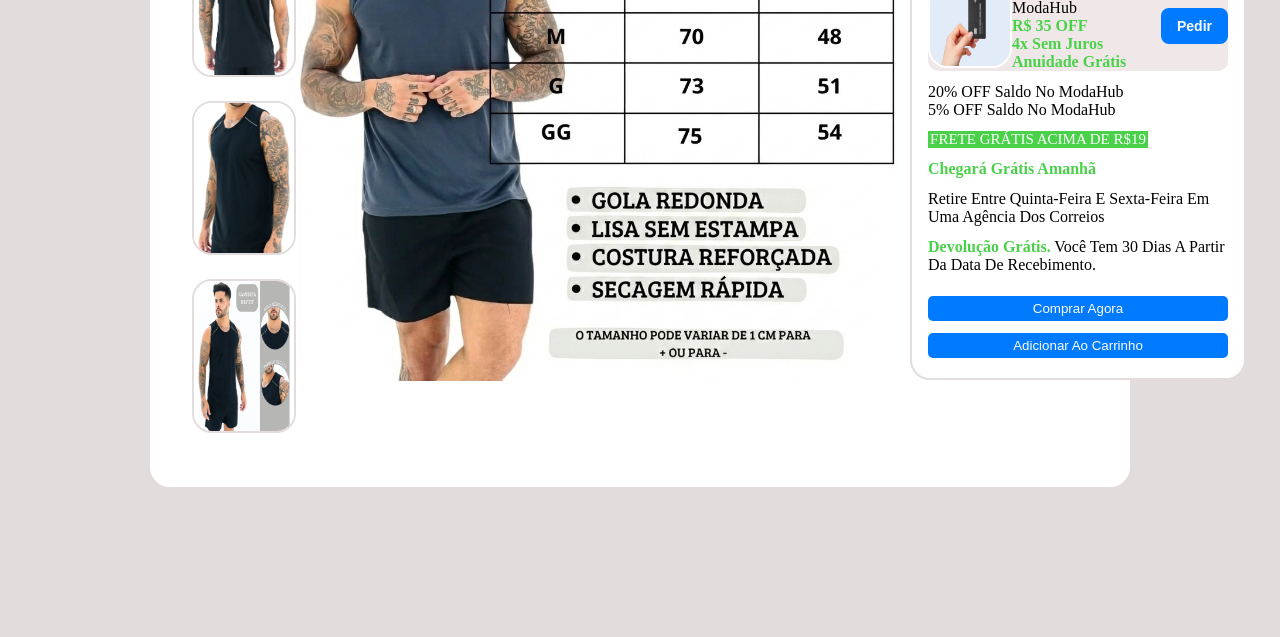
==== commit 7cce54cf: "Ajustando buttons  e sections" ====
--- a/index.html
+++ b/index.html
@@ -180,47 +180,55 @@
                         alt="regata preta masculina"></a>
 
                 <a href="https://produto.mercadolivre.com.br/MLB-5318345168-camisa-regata-masculina-dry-fit-lisa-casual-academia-treino-_JM?matt_tool=83021008&matt_word=&matt_source=google&matt_campaign_id=23351282096&matt_ad_group_id=193044738194&matt_match_type=&matt_network=g&matt_device=c&matt_creative=787871588522&matt_keyword=&matt_ad_position=&matt_ad_type=pla&matt_merchant_id=5714386551&matt_product_id=MLB5318345168-187666755228&matt_product_partition_id=2470617438156&matt_target_id=aud-2489285027925:pla-2470617438156&cq_src=google_ads&cq_cmp=23351282096&cq_net=g&cq_plt=gp&cq_med=pla&gad_source=1&gad_campaignid=23351282096&gbraid=0AAAAAD93qcDhjNCTKJkyGMeDKRFnD7m92&gclid=CjwKCAjwyabTBhBFEiwAM3mNUL9e8uTsr1u0J8HkqYJX8rF3KWerymasQp8u3GSfgEz2iH2FQCu2fxoCHoQQAvD_BwE"
-                    target="_blank"><img class="minifotos" src="ImgTeste/regata2.png"
-                        alt="regata preta masculina"></a>
-
-                
-            </div>
-            <img id="fotoregata" src="ImgTeste/regataTamanho.png" alt="">
+                    target="_blank"><img class="minifotos" src="ImgTeste/regata2.png" alt="regata preta masculina"></a>
+
+            </div>
+
+                <img id="fotoregata" src="ImgTeste/regataTamanho.png" alt="">
 
             <div class="regata">
-                <p>Novo | +5 vendidos</p><br>
+                <p>Novo | +5 vendidos</p>
                 <h3>Camisa Regata Masculina Preta <br> Dry Fit lisa Casual Academia Treino</h3>
                 <p>5.0 estrelas (3)</p>
                 <span>R$ 54,99</span>
                 <p>2x R$ 27,50 sem juros com outros cartões</p>
 
                 <div class="pedirCartao"> <!-- usar flex aqui -->
-                   <img id="cartaoCredito" src="ImgTeste/cartaoCredito.png" alt=""> 
-                   <p>Cartão de Crédito ModaHub <br><span>R$ 35 OFF <br>4x sem juros<br>Anuidade grátis</span></p>
-
-                   <button class="botaoPedir">Pedir</button>
-                </div>
-                <p>20% OFF Saldo no ModaHub <br>5% OFF Saldo no ModaHub</p>
-                
-            </div>
-
-        </div>
-
-    </section>
-
-    <section class="secao3">
-
-    </section>
-
-    <section class="sobre">
-
-        <h2>Sobre Nós</h2>
+                    <img id="cartaoCredito" src="ImgTeste/cartaoCredito.png" alt="">
+                    <p>Cartão de Crédito ModaHub <br><span>R$ 35 OFF <br>4x sem juros<br>Anuidade grátis</span></p>
+
+                    <button class="botaoPedir">Pedir</button>
+                </div>
+                <p class="azul">20% OFF Saldo no ModaHub <br>5% OFF Saldo no ModaHub</p>
+                <p class="descontos">FRETE GRÁTIS ACIMA DE R$19</p>
+                <p><span>Chegará grátis amanhã</span></p>
+                <p>Retire entre quinta-feira e sexta-feira em uma agência dos correios</p>
+                <p><span>Devolução grátis.</span> Você tem 30 dias a partir da data de recebimento.</p>
+
+                <div class="botoes">
+                    <button class="botaoregata">Comprar agora</button>
+                    <button class="botaoregata">Adicionar ao carrinho</button>
+                </div>
+
+            </div>
+
+        </div>
+
+        <!-- <div class="Sobre">
+             <h2>Sobre Nós</h2>
         <p>
             Na ModaHub conectamos você às principais tendências da moda feminina e masculina.
             Trabalhamos com curadoria de produtos, ofertas reais e a praticidade de comprar online com segurança.
             <br><br>
             Moda de verdade, em um único hub.
         </p>
+        </div> -->
+
+    </section>
+
+    
+
+       
     </section>
     <!-- <section>
         <h3>Fique por dentro das tendências</h3>
--- a/style.css
+++ b/style.css
@@ -144,6 +144,14 @@
     color:white;
 }
 
+.descontos{
+    background-color: rgb(74, 209, 74);;
+    width: 220px;
+    color:white;
+    font-size: 15px;
+    text-align: center;
+}
+
 .cartao{
     font-size: x-small;
 }
@@ -168,8 +176,9 @@
     background-color: white;
     height: 800px;
     margin: 10px;
-    border: 2px solid #e2dcdc;
-    border-radius: 20px;
+    /* border: 2px solid #e2dcdc;
+    border-radius: 20px; */
+    border-bottom: 1px solid #ddd; /* linha para dividir as sessões */
 }
 
 #marca{
@@ -278,21 +287,25 @@
 }
 
 .masculina{
-  display: flex;
-  align-items: center;
-  justify-content: space-between;
+    display: flex;
+    align-items: center;
+    justify-content: space-between;
+    margin-bottom: 1px solid #ddd;
 }
 #fotoregata{
     width: 600px;
     height: 600px;
 }
 
+
 .masculina1{
     display: flex;
-  flex-direction: column;
+    flex-direction: column;
+    margin-left: 8px;
+    margin-bottom: 1px solid #ddd;
 }
 #regata{
-    width: 500px;
+    width: 500px;;
 }
 
 
@@ -305,29 +318,74 @@
     background-color: white;
     height: 600px;
     margin: 10px;
+    
 }
 .secao2{
-    background-color: blue;
+    background-color: white;
+    border: 2px solid white;
+    border-radius: 20px; 
 }
 
 .regata{
     background-color: white;
-    height: 400px;
-    width: 600px;
+    padding: 20px 16px; /* 20px em cima/baixo  16px laterais */
+    display: flex;
+    flex-direction: column;
+    gap: 12px; /* espaço entre cada linha */
+    max-width: 400px;
+    margin: 10px;
+    border: 2px solid #e2dcdc;
+    border-radius: 20px;
+    
 }
 
 .pedirCartao{
     display: flex;
     align-items: center;
     justify-content: space-around;
-    background-color: #ada6a6;
-    margin: 10px;
+    background-color: rgb(240, 232, 232);
+    border-radius: 10px; 
 }
 #cartaoCredito{
+
     height: 80px;
     width: 80px;
 }
 .botaoPedir{
-    width: 0px;
-    height:40px ;
-}
+  width: auto;       /* tira esse 0px. Deixa o botão do tamanho do texto */
+  height: 36px;      /* diminui um pouco. Antes tava 40px */
+  padding: 0 16px;   /* espaço nas laterais pra não ficar espremido */
+  background-color: #007BFF;
+  color: white;      /* letra branca */
+  font-size: 14px;   /* letra menor */
+  font-weight: bold;
+  border: none;
+  border-radius: 8px; /* borda arredondada igual do print */
+  cursor: pointer;
+}
+
+p span{
+    color: rgb(74, 209, 74);
+}
+.verde{
+    color: green;
+}
+
+.botoes{
+    display: flex;
+    flex-direction: column;
+    align-items: center;
+    gap: 12px;
+    margin-top: 10px;
+}
+
+.botaoregata{
+    padding: 5px;
+    width: 300px;
+    background-color: #007BFF;
+    color: white;
+    border: none;
+    border-radius: 5px;
+    cursor: pointer;
+    text-align: center;
+}
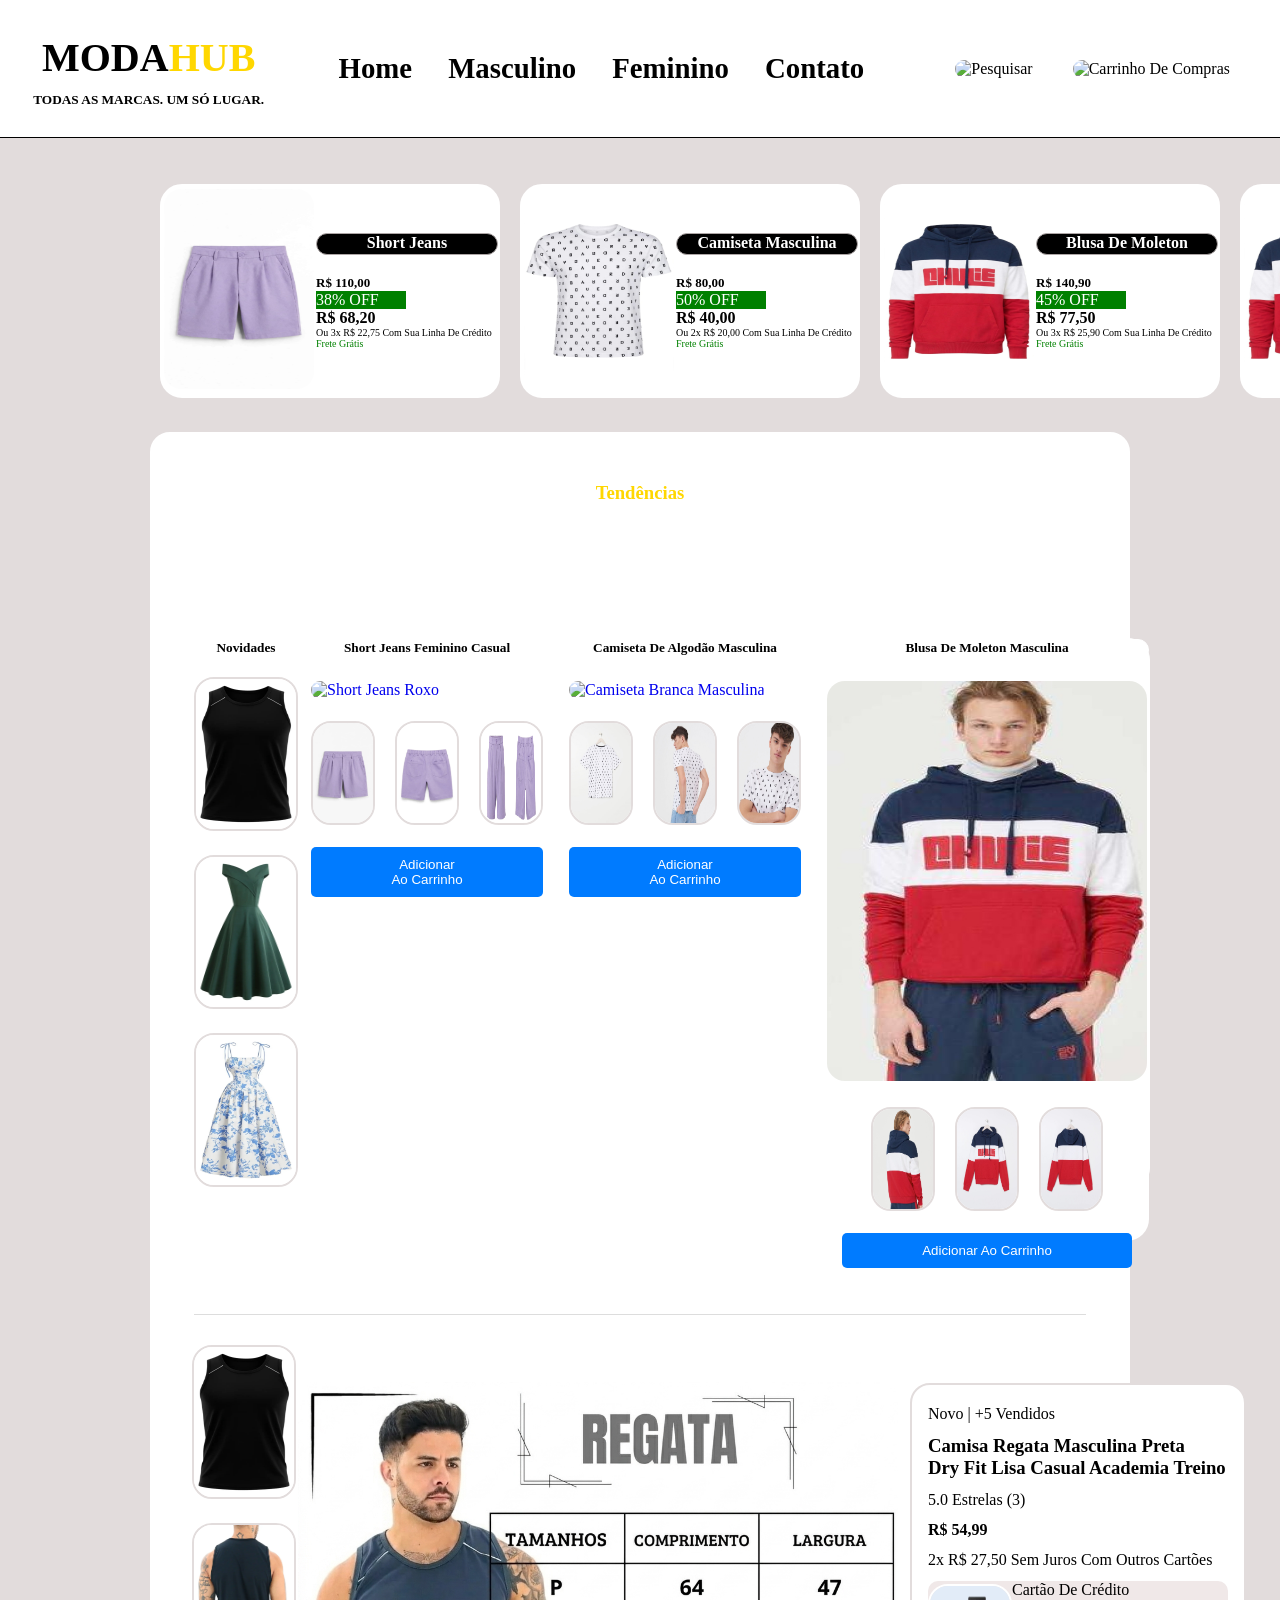
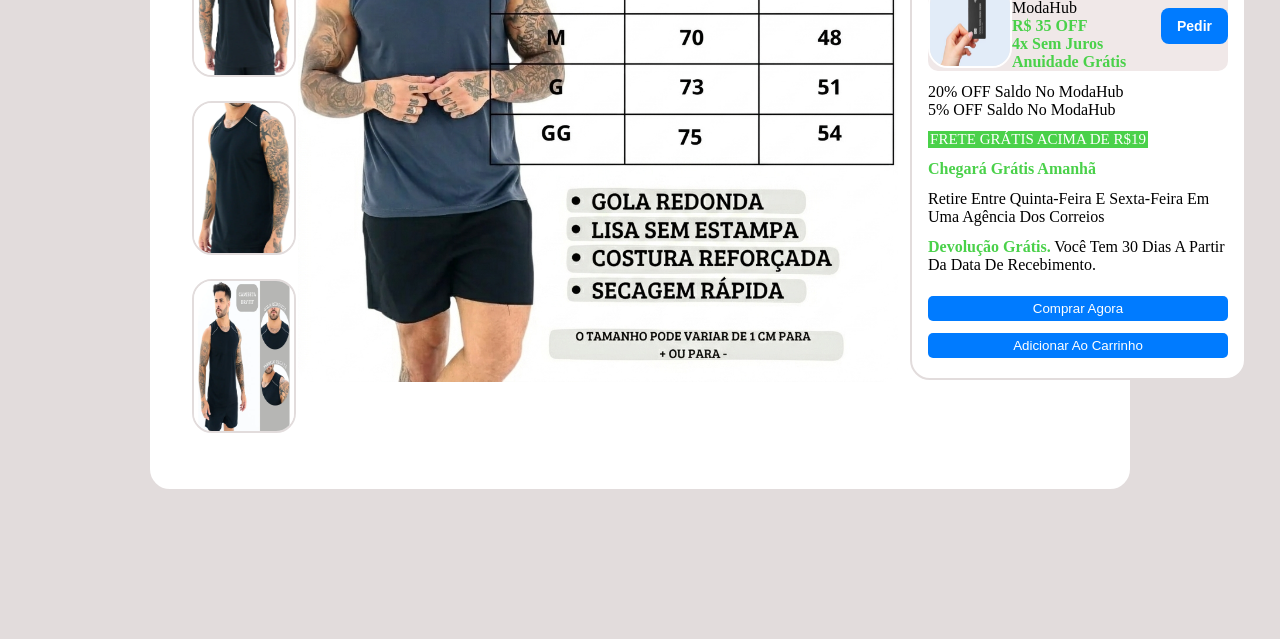
==== commit ecec6aef: "atualizei a landing" ====
--- a/index.html
+++ b/index.html
@@ -1,4 +1,5 @@
 <!DOCTYPE html>
+
 <html lang="pt-br">
 
 <head>
@@ -8,232 +9,407 @@
     <link rel="stylesheet" href="style.css">
 </head>
 
-<header class="header">
-    <section>
-        <div>
-            <a href="#">
-                <h1 class="oi">MODA<span>HUB</span></h1>
-                <h5 id="marca">TODAS AS MARCAS. UM SÓ LUGAR.</h5>
-            </a>
+<body>
+
+    
+    <header class="header">
+        <section>
+            <div>
+                <a href="#">
+                    <h1 class="oi">MODA<span>HUB</span></h1>
+                    <h5 id="marca">TODAS AS MARCAS. UM SÓ LUGAR.</h5>
+                </a>
+            </div>
+
+            <nav class="navbar">
+                <a href="#">Home</a>
+                <a href="#">Masculino</a>
+                <a href="#">Feminino</a>
+                <a href="#">Contato</a>
+            </nav>
+
+            <div class="icones">
+                <img src="https://img.icons8.com/ios-glyphs/30/search--v1.png" alt="Pesquisar">
+                <img src="https://img.icons8.com/ios/30/shopping-cart--v1.png" alt="Carrinho de compras">
+            </div>
+        </section>
+    </header>
+
+
+    <main>
+
+        <div class="main">
+
+            <div class="dados">
+                <a href="https://produto.mercadolivre.com.br/MLB-6161136156-short-jeans-feminino-casual-confortavel-cintura-alta-vero-_JM"
+                    target="_blank">
+                    <img class="roupas" src="ImgTeste/shortnovo.jpeg" alt="Short jeans">
+                </a>
+
+                <div class="informacao">
+                    <h4>Short Jeans</h4>
+                    <br>
+
+                    <span id="valor">
+                        <del>R$</del>
+                        <del>110,00</del>
+                    </span>
+
+                    <p class="desconto">38% OFF</p>
+
+                    <span>R$ 68,20</span>
+
+                    <p class="cartao">
+                        ou 3x R$ 22,75 com sua linha de Crédito
+                    </p>
+
+                    <p class="frete">Frete grátis</p>
+                </div>
+            </div>
+
+
+            <div class="dados">
+
+                <a href="https://shirtshaker.com/shop/men/denim/polka-dot-short-sleeve-shirt/" target="_blank">
+                    <img class="roupas" src="ImgTeste/camisetafrente.jpeg" alt="Camiseta branca">
+                </a>
+
+                <div class="informacao">
+                    <h4>Camiseta Masculina</h4>
+                    <br>
+
+                    <span id="valor">
+                        <del>R$</del>
+                        <del>80,00</del>
+                    </span>
+
+                    <p class="desconto">50% OFF</p>
+
+                    <span>R$ 40,00</span>
+
+                    <p class="cartao">
+                        ou 2x R$ 20,00 com sua linha de Crédito
+                    </p>
+
+                    <p class="frete">Frete grátis</p>
+                </div>
+
+            </div>
+
+
+            <div class="dados">
+
+                <a href="https://shirtshaker.com/shop/men/jacket/blended-wool-coat/" target="_blank">
+                    <img class="roupas" src="ImgTeste/blusaFrente.jpeg" alt="Blusa de frio">
+                </a>
+
+                <div class="informacao">
+                    <h4>Blusa de Moleton</h4>
+                    <br>
+
+                    <span id="valor">
+                        <del>R$</del>
+                        <del>140,90</del>
+                    </span>
+
+                    <p class="desconto">45% OFF</p>
+
+                    <span>R$ 77,50</span>
+
+                    <p class="cartao">
+                        ou 3x R$ 25,90 com sua linha de Crédito
+                    </p>
+
+                    <p class="frete">Frete grátis</p>
+                </div>
+
+            </div>
+
+
+            <div class="dados">
+
+                <a href="https://shirtshaker.com/shop/men/jacket/blended-wool-coat/" target="_blank">
+                    <img class="roupas" src="ImgTeste/blusaFrente.jpeg" alt="Blusa de frio">
+                </a>
+
+                <div class="informacao">
+                    <h4>Blusa de Moleton</h4>
+                    <br>
+
+                    <span id="valor">
+                        <del>R$</del>
+                        <del>140,90</del>
+                    </span>
+
+                    <p class="desconto">45% OFF</p>
+
+                    <span>R$ 77,50</span>
+
+                    <p class="cartao">
+                        ou 3x R$ 25,90 com sua linha de Crédito
+                    </p>
+
+                    <p class="frete">Frete grátis</p>
+                </div>
+
+            </div>
+
         </div>
-        <nav class="navbar">
-            <a href="#">Home</a>
-            <a href="#">Masculino</a>
-            <a href="#">Feminino</a>
-            <a href="#">Contato</a>
-        </nav>
-
-        <div class="icones">
-            <img src="https://img.icons8.com/ios-glyphs/30/search--v1.png" alt="search--v1" />
-            <img src="https://img.icons8.com/ios/30/shopping-cart--v1.png" alt="shopping-cart--v1" />
-        </div>
-    </section>
-</header>
-
-<body>
-
-    <div>
-        <!-- <img src="ImgTeste/fundo.jpeg" alt=""> -->
-    </div>
-
-    <div class="main">
-        <div class="dados">
-            <a href="https://produto.mercadolivre.com.br/MLB-6161136156-short-jeans-feminino-casual-confortavel-cintura-alta-vero-_JM?attributes=COLOR_SECONDARY_COLOR%3ATGF2YW5kYQ%3D%3D&picker=true&matt_tool=83021008&matt_word=&matt_source=google&matt_campaign_id=23351282096&matt_ad_group_id=193044738154&matt_match_type=&matt_network=g&matt_device=c&matt_creative=787871588399&matt_keyword=&matt_ad_position=&matt_ad_type=pla&matt_merchant_id=5614629494&matt_product_id=MLB6161136156-189245622024&matt_product_partition_id=2472457922577&matt_target_id=aud-2489285027925%3Apla-2472457922577&cq_src=google_ads&cq_cmp=23351282096&cq_net=g&cq_plt=gp&cq_med=pla&gad_source=1&gad_campaignid=23351282096&gbraid=0AAAAAD93qcDhjNCTKJkyGMeDKRFnD7m92&gclid=CjwKCAjwyabTBhBFEiwAM3mNUB4-uON703ZbIUPOd3uWUsaA9GhpdGzU4m14WycxrW2ABEGMXFTSUxoCPNAQAvD_BwE&quantity=1blusa"
-                target="_blank"><img class="roupas" src="ImgTeste/shortnovo.jpeg" alt="short dados"></a>
-            <div class="informacao">
-                <h4>Short Jeans</h4><br>
-                <span id="valor"> <del>R$</del> <del>110,00</del></span>
-                <p class="desconto">38% OFF</p>
-                <span>R$ 68,20</span>
-                <p class="cartao">ou 3x R$ 22,75 com sua linha de Crédito</p>
-                <p class="frete">Frete grátis</p>
-            </div>
-        </div>
-
-        <div class="dados">
-            <a href="https://shirtshaker.com/shop/men/denim/polka-dot-short-sleeve-shirt/" target="_blank"><img
-                    class="roupas" src="ImgTeste/camisetafrente.jpeg" alt="camiseta branca"></a>
-            <div class="informacao">
-                <h4>Camiseta Masculina</h4><br>
-                <span id="valor"> <del>R$</del> <del>80,00</del></span>
-                <p class="desconto">50% OFF</p>
-                <span>R$ 40,00</span>
-                <p class="cartao">ou 2x R$ 20,00 com sua linha de Crédito</p>
-                <p class="frete">Frete grátis</p>
-            </div>
-        </div>
-
-        <div class="dados">
-            <a href="https://shirtshaker.com/shop/men/jacket/blended-wool-coat/" target="_blank"><img class="roupas"
-                    src="ImgTeste/blusaFrente.jpeg" alt="blusa de frio"></a>
-            <div class="informacao">
-                <h4>Blusa de Moleton</h4><br>
-                <span id="valor"> <del>R$</del> <del>140,90</del></span>
-                <p class="desconto">45% OFF</p>
-                <span>R$ 77,50</span>
-                <p class="cartao">ou 3x R$ 25,90 com sua linha de Crédito</p>
-                <p class="frete">Frete grátis</p>
-            </div>
-        </div>
-
-        <div class="dados">
-            <a href="https://shirtshaker.com/shop/men/jacket/blended-wool-coat/" target="_blank"><img class="roupas"
-                    src="ImgTeste/blusaFrente.jpeg" alt="blusa de frio"></a>
-            <div class="informacao">
-                <h4>Blusa de Moleton</h4><br>
-                <span id="valor"> <del>R$</del> <del>140,90</del></span>
-                <p class="desconto">45% OFF</p>
-                <span>R$ 77,50</span>
-                <p class="cartao">ou 3x R$ 25,90 com sua linha de Crédito</p>
-                <p class="frete">Frete grátis</p>
-            </div>
-        </div>
-    </div>
-
-
-    <section class="secao2">
-        <h3 id="subtitulo">tendências</h3>
-        <div class="fundo">
-
-            <div class="fundo1">
-                <h5>Novidades</h5>
-                <a href="https://produto.mercadolivre.com.br/MLB-5318345168-camisa-regata-masculina-dry-fit-lisa-casual-academia-treino-_JM?matt_tool=83021008&matt_word=&matt_source=google&matt_campaign_id=23351282096&matt_ad_group_id=193044738194&matt_match_type=&matt_network=g&matt_device=c&matt_creative=787871588522&matt_keyword=&matt_ad_position=&matt_ad_type=pla&matt_merchant_id=5714386551&matt_product_id=MLB5318345168-187666755228&matt_product_partition_id=2470617438156&matt_target_id=aud-2489285027925:pla-2470617438156&cq_src=google_ads&cq_cmp=23351282096&cq_net=g&cq_plt=gp&cq_med=pla&gad_source=1&gad_campaignid=23351282096&gbraid=0AAAAAD93qcDhjNCTKJkyGMeDKRFnD7m92&gclid=CjwKCAjwyabTBhBFEiwAM3mNUL9e8uTsr1u0J8HkqYJX8rF3KWerymasQp8u3GSfgEz2iH2FQCu2fxoCHoQQAvD_BwE"
-                    target="_blank"><img class="minifotos" src="ImgTeste/regataPreta.jpeg"
-                        alt="regata preta masculina"></a>
-
-                <a href="https://produto.mercadolivre.com.br/MLB-4662717307-vestido-feminino-vintage-princesa-sem-mangas-moda-festa-_JM?matt_tool=84877422&matt_word=&matt_source=google&matt_campaign_id=22162683727&matt_ad_group_id=174777649638&matt_match_type=&matt_network=g&matt_device=c&matt_creative=730347008848&matt_keyword=&matt_ad_position=&matt_ad_type=pla&matt_merchant_id=5720278919&matt_product_id=MLB4662717307-201555884445&matt_product_partition_id=2396211658768&matt_target_id=aud-2489285027925:pla-2396211658768&cq_src=google_ads&cq_cmp=22162683727&cq_net=g&cq_plt=gp&cq_med=pla&gad_source=1&gad_campaignid=22162683727&gbraid=0AAAAAD93qcBGx0w0fgol9EmBNAJ6zRQVZ&gclid=CjwKCAjwyabTBhBFEiwAM3mNUIbdZ9Bs0bvE3Wdrghja-FuF3y4530N-JlizO5fD-WNHIuDgF2APzxoC9nwQAvD_BwE"
-                    target="_blank"><img class="minifotos" src="ImgTeste/vestido.jpeg"
-                        alt="vestido verde de alcinha"></a>
-
-                <a href="https://www.mercadolivre.com.br/vestido-midi-floral-elegante-acinturado-ombro-a-ombro/up/MLBU3939740327?pdp_filters=item_id%3AMLB4658908281&from=gshop&matt_tool=29473915&matt_word=&matt_source=google&matt_campaign_id=23351281880&matt_ad_group_id=193044680394&matt_match_type=&matt_network=g&matt_device=c&matt_creative=787871582543&matt_keyword=&matt_ad_position=&matt_ad_type=pla&matt_merchant_id=5578455430&matt_product_id=MLBU3939740327&matt_product_partition_id=2468303393427&matt_target_id=pla-2468303393427&cq_src=google_ads&cq_cmp=23351281880&cq_net=g&cq_plt=gp&cq_med=pla&gad_source=1&gad_campaignid=23351281880&gbraid=0AAAAAD93qcDbBAYeBkusn1oC0Qatm23a6&gclid=CjwKCAjwyabTBhBFEiwAM3mNUA4ogrQoae36emOQL-yWZRtGj4545WMGdviWmFZrUc_UDqgnDoQDpRoCtMkQAvD_BwE"
-                    target="_blank"><img class="minifotos" src="ImgTeste/vestidofloral.jpeg"
-                        alt="vestido floral azul e branco"></a>
-            </div>
-
-            <div class="nova">
-                <h5>Short Jeans Feminino Casual</h5><br>
-
-                <a href="https://produto.mercadolivre.com.br/MLB-6161136156-short-jeans-feminino-casual-confortavel-cintura-alta-vero-_JM?attributes=COLOR_SECONDARY_COLOR%3ATGF2YW5kYQ%3D%3D&picker=true&matt_tool=83021008&matt_word=&matt_source=google&matt_campaign_id=23351282096&matt_ad_group_id=193044738154&matt_match_type=&matt_network=g&matt_device=c&matt_creative=787871588399&matt_keyword=&matt_ad_position=&matt_ad_type=pla&matt_merchant_id=5614629494&matt_product_id=MLB6161136156-189245622024&matt_product_partition_id=2472457922577&matt_target_id=aud-2489285027925%3Apla-2472457922577&cq_src=google_ads&cq_cmp=23351282096&cq_net=g&cq_plt=gp&cq_med=pla&gad_source=1&gad_campaignid=23351282096&gbraid=0AAAAAD93qcDhjNCTKJkyGMeDKRFnD7m92&gclid=CjwKCAjwyabTBhBFEiwAM3mNUB4-uON703ZbIUPOd3uWUsaA9GhpdGzU4m14WycxrW2ABEGMXFTSUxoCPNAQAvD_BwE&quantity=1blusa"
-                    target="_blank"><img src="ImgTeste/shorts.jpeg" alt="short roxo"></a>
-
-                <div class="nomes">
-                    <div class="tamanhos">
-                        <a href="ImgTeste/shortsfrente.jpeg"><img class="minifoto" src="ImgTeste/shortsfrente.jpeg"
-                                alt=""></a>
-                        <a href="ImgTeste/shortcosta.jpeg"><img class="minifoto" src="ImgTeste/shortcosta.jpeg"
-                                alt=""></a>
-                        <a href="ImgTeste/shorts-grande.jpeg"><img class="minifoto" src="ImgTeste/shorts-grande.jpeg"
-                                alt=""></a>
-                    </div><br>
-                    <button>Adicionar ao Carrinho</button>
-                </div>
-            </div>
-
-
-
-            <div class="nova">
-                <h5>Camiseta de Algodão Masculina</h5><br>
-                <a href="https://shirtshaker.com/shop/men/denim/polka-dot-short-sleeve-shirt/" target="_blank"><img
-                        src="ImgTeste/camiseta.jpeg" alt="camiseta branca"></a>
-                <div class="nomes">
-                    <div class="tamanhos">
-                        <a href="ImgTeste/camiseta0.jpeg"><img class="minifoto" src="ImgTeste/camiseta0.jpeg"
-                                alt=""></a>
-                        <a href="ImgTeste/camiseta01.jpeg"><img class="minifoto" src="ImgTeste/camiseta01.jpeg"
-                                alt=""></a>
-                        <a href="ImgTeste/camiseta02.jpeg"><img class="minifoto" src="ImgTeste/camiseta02.jpeg"
-                                alt=""></a>
-                    </div><br>
-                    <button>Adicionar ao Carrinho</button>
-                </div>
-            </div>
-
-            <div class="nova">
-                <h5>Blusa de Moleton Masculina</h5><br>
-                <a href="https://shirtshaker.com/shop/men/jacket/blended-wool-coat/" target="_blank"><img
-                        src="ImgTeste/BlusaVermelha.jpeg" alt="blusa de frio"></a>
-                <div class="nomes">
-                    <div class="tamanhos">
-                        <a href="ImgTeste/blusa0.jpeg"><img class="minifoto" src="ImgTeste/blusa0.jpeg" alt=""></a>
-                        <a href="ImgTeste/blusa01.jpeg"><img class="minifoto" src="ImgTeste/blusa01.jpeg" alt=""></a>
-                        <a href="ImgTeste/blusa02.jpeg"><img class="minifoto" src="ImgTeste/blusa02.jpeg" alt=""></a>
-                    </div><br>
-                    <button>Adicionar ao Carrinho</button>
-                </div>
-            </div>
-        </div>
-        <div class="masculina">
-            <!-- <img id="regata" src="ImgTeste/regataPreta.jpeg" alt=""> -->
-            <!-- <img src="ImgTeste/regataPreta.jpeg" alt=""> -->
-
-            <div class="masculina1"> <!-- colocar classe aqui -->
-                <a href="https://produto.mercadolivre.com.br/MLB-5318345168-camisa-regata-masculina-dry-fit-lisa-casual-academia-treino-_JM?matt_tool=83021008&matt_word=&matt_source=google&matt_campaign_id=23351282096&matt_ad_group_id=193044738194&matt_match_type=&matt_network=g&matt_device=c&matt_creative=787871588522&matt_keyword=&matt_ad_position=&matt_ad_type=pla&matt_merchant_id=5714386551&matt_product_id=MLB5318345168-187666755228&matt_product_partition_id=2470617438156&matt_target_id=aud-2489285027925:pla-2470617438156&cq_src=google_ads&cq_cmp=23351282096&cq_net=g&cq_plt=gp&cq_med=pla&gad_source=1&gad_campaignid=23351282096&gbraid=0AAAAAD93qcDhjNCTKJkyGMeDKRFnD7m92&gclid=CjwKCAjwyabTBhBFEiwAM3mNUL9e8uTsr1u0J8HkqYJX8rF3KWerymasQp8u3GSfgEz2iH2FQCu2fxoCHoQQAvD_BwE"
-                    target="_blank"><img class="minifotos" src="ImgTeste/regataPreta.jpeg"
-                        alt="regata preta masculina"></a>
-
-                <a href="https://produto.mercadolivre.com.br/MLB-5318345168-camisa-regata-masculina-dry-fit-lisa-casual-academia-treino-_JM?matt_tool=83021008&matt_word=&matt_source=google&matt_campaign_id=23351282096&matt_ad_group_id=193044738194&matt_match_type=&matt_network=g&matt_device=c&matt_creative=787871588522&matt_keyword=&matt_ad_position=&matt_ad_type=pla&matt_merchant_id=5714386551&matt_product_id=MLB5318345168-187666755228&matt_product_partition_id=2470617438156&matt_target_id=aud-2489285027925:pla-2470617438156&cq_src=google_ads&cq_cmp=23351282096&cq_net=g&cq_plt=gp&cq_med=pla&gad_source=1&gad_campaignid=23351282096&gbraid=0AAAAAD93qcDhjNCTKJkyGMeDKRFnD7m92&gclid=CjwKCAjwyabTBhBFEiwAM3mNUL9e8uTsr1u0J8HkqYJX8rF3KWerymasQp8u3GSfgEz2iH2FQCu2fxoCHoQQAvD_BwE"
-                    target="_blank"><img class="minifotos" src="ImgTeste/regataCosta.png"
-                        alt="regata preta masculina"></a>
-
-                <a href="https://produto.mercadolivre.com.br/MLB-5318345168-camisa-regata-masculina-dry-fit-lisa-casual-academia-treino-_JM?matt_tool=83021008&matt_word=&matt_source=google&matt_campaign_id=23351282096&matt_ad_group_id=193044738194&matt_match_type=&matt_network=g&matt_device=c&matt_creative=787871588522&matt_keyword=&matt_ad_position=&matt_ad_type=pla&matt_merchant_id=5714386551&matt_product_id=MLB5318345168-187666755228&matt_product_partition_id=2470617438156&matt_target_id=aud-2489285027925:pla-2470617438156&cq_src=google_ads&cq_cmp=23351282096&cq_net=g&cq_plt=gp&cq_med=pla&gad_source=1&gad_campaignid=23351282096&gbraid=0AAAAAD93qcDhjNCTKJkyGMeDKRFnD7m92&gclid=CjwKCAjwyabTBhBFEiwAM3mNUL9e8uTsr1u0J8HkqYJX8rF3KWerymasQp8u3GSfgEz2iH2FQCu2fxoCHoQQAvD_BwE"
-                    target="_blank"><img class="minifotos" src="ImgTeste/regataLado.png"
-                        alt="regata preta masculina"></a>
-
-                <a href="https://produto.mercadolivre.com.br/MLB-5318345168-camisa-regata-masculina-dry-fit-lisa-casual-academia-treino-_JM?matt_tool=83021008&matt_word=&matt_source=google&matt_campaign_id=23351282096&matt_ad_group_id=193044738194&matt_match_type=&matt_network=g&matt_device=c&matt_creative=787871588522&matt_keyword=&matt_ad_position=&matt_ad_type=pla&matt_merchant_id=5714386551&matt_product_id=MLB5318345168-187666755228&matt_product_partition_id=2470617438156&matt_target_id=aud-2489285027925:pla-2470617438156&cq_src=google_ads&cq_cmp=23351282096&cq_net=g&cq_plt=gp&cq_med=pla&gad_source=1&gad_campaignid=23351282096&gbraid=0AAAAAD93qcDhjNCTKJkyGMeDKRFnD7m92&gclid=CjwKCAjwyabTBhBFEiwAM3mNUL9e8uTsr1u0J8HkqYJX8rF3KWerymasQp8u3GSfgEz2iH2FQCu2fxoCHoQQAvD_BwE"
-                    target="_blank"><img class="minifotos" src="ImgTeste/regata2.png" alt="regata preta masculina"></a>
-
-            </div>
-
-                <img id="fotoregata" src="ImgTeste/regataTamanho.png" alt="">
-
-            <div class="regata">
-                <p>Novo | +5 vendidos</p>
-                <h3>Camisa Regata Masculina Preta <br> Dry Fit lisa Casual Academia Treino</h3>
-                <p>5.0 estrelas (3)</p>
-                <span>R$ 54,99</span>
-                <p>2x R$ 27,50 sem juros com outros cartões</p>
-
-                <div class="pedirCartao"> <!-- usar flex aqui -->
-                    <img id="cartaoCredito" src="ImgTeste/cartaoCredito.png" alt="">
-                    <p>Cartão de Crédito ModaHub <br><span>R$ 35 OFF <br>4x sem juros<br>Anuidade grátis</span></p>
-
-                    <button class="botaoPedir">Pedir</button>
-                </div>
-                <p class="azul">20% OFF Saldo no ModaHub <br>5% OFF Saldo no ModaHub</p>
-                <p class="descontos">FRETE GRÁTIS ACIMA DE R$19</p>
-                <p><span>Chegará grátis amanhã</span></p>
-                <p>Retire entre quinta-feira e sexta-feira em uma agência dos correios</p>
-                <p><span>Devolução grátis.</span> Você tem 30 dias a partir da data de recebimento.</p>
-
-                <div class="botoes">
-                    <button class="botaoregata">Comprar agora</button>
-                    <button class="botaoregata">Adicionar ao carrinho</button>
-                </div>
-
-            </div>
-
-        </div>
-
-        <!-- <div class="Sobre">
-             <h2>Sobre Nós</h2>
-        <p>
-            Na ModaHub conectamos você às principais tendências da moda feminina e masculina.
-            Trabalhamos com curadoria de produtos, ofertas reais e a praticidade de comprar online com segurança.
-            <br><br>
-            Moda de verdade, em um único hub.
-        </p>
-        </div> -->
-
-    </section>
-
+
+
+        <section class="secao2">
+
+            <h3 id="subtitulo">Tendências</h3>
+
+            <div class="fundo">
+
+                <div class="fundo1">
+
+                    <h5>Novidades</h5>
+
+                    <a href="https://produto.mercadolivre.com.br/MLB-5318345168-camisa-regata-masculina-dry-fit-lisa-casual-academia-treino-_JM"
+                        target="_blank">
+                        <img class="minifotos" src="ImgTeste/regataPreta.jpeg" alt="Regata preta masculina">
+                    </a>
+
+                    <a href="https://produto.mercadolivre.com.br/MLB-4662717307-vestido-feminino-vintage-princesa-sem-mangas-moda-festa-_JM"
+                        target="_blank">
+                        <img class="minifotos" src="ImgTeste/vestido.jpeg" alt="Vestido verde de alcinha">
+                    </a>
+
+                    <a href="https://www.mercadolivre.com.br/vestido-midi-floral-elegante-acinturado-ombro-a-ombro"
+                        target="_blank">
+                        <img class="minifotos" src="ImgTeste/vestidofloral.jpeg" alt="Vestido floral azul e branco">
+                    </a>
+
+                </div>
+
+
+                <div class="nova">
+
+                    <h5>Short Jeans Feminino Casual</h5>
+                    <br>
+
+                    <a href="https://produto.mercadolivre.com.br/MLB-6161136156-short-jeans-feminino-casual-confortavel-cintura-alta-vero-_JM"
+                        target="_blank">
+                        <img src="ImgTeste/shorts.jpeg" alt="Short jeans roxo">
+                    </a>
+
+                    <div class="nomes">
+
+                        <div class="tamanhos">
+
+                            <a href="ImgTeste/shortsfrente.jpeg">
+                                <img class="minifoto" src="ImgTeste/shortsfrente.jpeg" alt="Short jeans vista frontal">
+                            </a>
+
+                            <a href="ImgTeste/shortcosta.jpeg">
+                                <img class="minifoto" src="ImgTeste/shortcosta.jpeg" alt="Short jeans vista traseira">
+                            </a>
+
+                            <a href="ImgTeste/shorts-grande.jpeg">
+                                <img class="minifoto" src="ImgTeste/shorts-grande.jpeg" alt="Detalhe do short jeans">
+                            </a>
+
+                        </div>
+
+                        <br>
+
+                        <button>Adicionar ao Carrinho</button>
+
+                    </div>
+
+                </div>
+
+
+                <div class="nova">
+
+                    <h5>Camiseta de Algodão Masculina</h5>
+                    <br>
+
+                    <a href="https://shirtshaker.com/shop/men/denim/polka-dot-short-sleeve-shirt/" target="_blank">
+                        <img src="ImgTeste/camiseta.jpeg" alt="Camiseta branca masculina">
+                    </a>
+
+                    <div class="nomes">
+
+                        <div class="tamanhos">
+
+                            <a href="ImgTeste/camiseta0.jpeg">
+                                <img class="minifoto" src="ImgTeste/camiseta0.jpeg" alt="Camiseta vista 1">
+                            </a>
+
+                            <a href="ImgTeste/camiseta01.jpeg">
+                                <img class="minifoto" src="ImgTeste/camiseta01.jpeg" alt="Camiseta vista 2">
+                            </a>
+
+                            <a href="ImgTeste/camiseta02.jpeg">
+                                <img class="minifoto" src="ImgTeste/camiseta02.jpeg" alt="Camiseta vista 3">
+                            </a>
+
+                        </div>
+
+                        <br>
+
+                        <button>Adicionar ao Carrinho</button>
+
+                    </div>
+
+                </div>
+
+
+                <div class="nova">
+
+                    <h5>Blusa de Moleton Masculina</h5>
+                    <br>
+
+                    <a href="https://shirtshaker.com/shop/men/jacket/blended-wool-coat/" target="_blank">
+                        <img src="ImgTeste/BlusaVermelha.jpeg" alt="Blusa de frio vermelha">
+                    </a>
+
+                    <div class="nomes">
+
+                        <div class="tamanhos">
+
+                            <a href="ImgTeste/blusa0.jpeg">
+                                <img class="minifoto" src="ImgTeste/blusa0.jpeg" alt="Blusa vista 1">
+                            </a>
+
+                            <a href="ImgTeste/blusa01.jpeg">
+                                <img class="minifoto" src="ImgTeste/blusa01.jpeg" alt="Blusa vista 2">
+                            </a>
+
+                            <a href="ImgTeste/blusa02.jpeg">
+                                <img class="minifoto" src="ImgTeste/blusa02.jpeg" alt="Blusa vista 3">
+                            </a>
+
+                        </div>
+
+                        <br>
+
+                        <button>Adicionar ao Carrinho</button>
+
+                    </div>
+
+                </div>
+
+            </div>
+
+
+            <div class="masculina">
+
+                <div class="masculina1">
+
+                    <a href="https://produto.mercadolivre.com.br/MLB-5318345168-camisa-regata-masculina-dry-fit-lisa-casual-academia-treino-_JM"
+                        target="_blank">
+                        <img class="minifotos" src="ImgTeste/regataPreta.jpeg" alt="Regata preta masculina">
+                    </a>
+
+                    <a href="https://produto.mercadolivre.com.br/MLB-5318345168-camisa-regata-masculina-dry-fit-lisa-casual-academia-treino-_JM"
+                        target="_blank">
+                        <img class="minifotos" src="ImgTeste/regataCosta.png" alt="Regata preta vista traseira">
+                    </a>
+
+                    <a href="https://produto.mercadolivre.com.br/MLB-5318345168-camisa-regata-masculina-dry-fit-lisa-casual-academia-treino-_JM"
+                        target="_blank">
+                        <img class="minifotos" src="ImgTeste/regataLado.png" alt="Regata preta vista lateral">
+                    </a>
+
+                    <a href="https://produto.mercadolivre.com.br/MLB-5318345168-camisa-regata-masculina-dry-fit-lisa-casual-academia-treino-_JM"
+                        target="_blank">
+                        <img class="minifotos" src="ImgTeste/regata2.png" alt="Regata preta vista 2">
+                    </a>
+
+                </div>
+
+
+                <img id="fotoregata" src="ImgTeste/regataTamanho.png" alt="Camisa regata masculina preta">
+
+
+                <div class="regata">
+
+                    <p>Novo | +5 vendidos</p>
+
+                    <h3>
+                        Camisa Regata Masculina Preta
+                        <br>
+                        Dry Fit lisa Casual Academia Treino
+                    </h3>
+
+                    <p>5.0 estrelas (3)</p>
+
+                    <span>R$ 54,99</span>
+
+                    <p>2x R$ 27,50 sem juros com outros cartões</p>
+
+
+                    <div class="pedirCartao">
+
+                        <img id="cartaoCredito" src="ImgTeste/cartaoCredito.png" alt="Cartão de crédito ModaHub">
+
+                        <p>
+                            Cartão de Crédito ModaHub
+                            <br>
+                            <span>
+                                R$ 35 OFF
+                                <br>
+                                4x sem juros
+                                <br>
+                                Anuidade grátis
+                            </span>
+                        </p>
+
+                        <button class="botaoPedir">Pedir</button>
+
+                    </div>
+
+
+                    <p class="azul">
+                        20% OFF Saldo no ModaHub
+                        <br>
+                        5% OFF Saldo no ModaHub
+                    </p>
+
+                    <p class="descontos">
+                        FRETE GRÁTIS ACIMA DE R$19
+                    </p>
+
+                    <p>
+                        <span>Chegará grátis amanhã</span>
+                    </p>
+
+                    <p>
+                        Retire entre quinta-feira e sexta-feira
+                        em uma agência dos correios
+                    </p>
+
+                    <p>
+                        <span>Devolução grátis.</span>
+                        Você tem 30 dias a partir da data de recebimento.
+                    </p>
+
+
+                    <div class="botoes">
+
+                        <button class="botaoregata">
+                            Comprar agora
+                        </button>
+
+                        <button class="botaoregata">
+                            Adicionar ao carrinho
+                        </button>
+
+                    </div>
+
+                </div>
+
+            </div>
+
+        </section>
+
+    </main>
     
 
-       
-    </section>
-    <!-- <section>
-        <h3>Fique por dentro das tendências</h3>
-        <p>Cadastre-se e fique sabendo em primeira mão as novidades e promoções da ModaHub</p>
-    </section> -->
 </body>
 
 </html>
--- a/style.css
+++ b/style.css
@@ -1,391 +1,341 @@
-*{
-    padding: 0;
-    margin: 0;
-    text-decoration: none;
-    text-transform: capitalize; /* todos os textos começam com letras maiúsculas */
-    transition: 0.2s linear;
-}
-
-h1{
-    text-align: center;
-    color: black;
-    font-size: 40px;
-    padding: 10px;
-}
-
-#subtitulo{
-    text-align: center;
-    color: gold;
-}
-
-
-body{
-    background-color:#e2dcdc;
-    padding: 150px;
+* {
+  padding: 0;
+  margin: 0;
+  text-decoration: none;
+  text-transform: capitalize;
+  transition: 0.2s linear;
+  }
+
+body {
+background-color: #e2dcdc;
+padding: 150px;
 }
 
 header {
-    position: fixed;
-    top: 0;
-    left: 0;
-    right: 0;
-    z-index: 99;
-    border-bottom: black;
-    background-color: white;
-}
-
-.header section{
-    display: flex;
-    align-items: center;
-    justify-content: space-between;
-    padding-top: 1.5rem; /* espaço superior */
-    padding-bottom: 1.5rem; /* espaço inferior */
-
-
-}
-
-section{
-    padding: 3rem 2rem;
-    margin: 0 auto;
-    /* max-width: 1000px; */
+position: fixed;
+top: 0;
+left: 0;
+right: 0;
+z-index: 99;
+background-color: white;
+border-bottom: 1px solid black;
+}
+
+.header section {
+display: flex;
+align-items: center;
+justify-content: space-between;
+padding-top: 1.5rem;
+padding-bottom: 1.5rem;
+}
+
+section {
+padding: 3rem 2rem;
+margin: 0 auto;
+}
+
+h1 {
+text-align: center;
+color: black;
+font-size: 40px;
+padding: 10px;
+}
+
+.oi span {
+color: gold;
+}
+
+#marca {
+color: black;
 }
 
 .navbar a {
-    margin: 0 1rem;
-    font-size: 1.8rem;
-    color: black;
-    font-weight: bold;
-}
-
-.navbar a:hover{
-    color: #007BFF; /* quando passar o mouse troca a cor para branco */
-    border-bottom: 0.1rem solid white; /* linha que vai embaixo dos nomes quando clicar */
-    padding-bottom: 0.5rem;
-    font-size: 2rem;
-}
-
-.icones img{
-    margin: 1rem;
-    cursor: pointer;
-    height: 40px;
-    width: 40px;
-}
-
-.icones img:hover{
-    width: 50px;
-    height: 50px;
-
-}
-
-.main{
-    display: flex;
-    align-items: center;
-    justify-content: space-around;
-    padding-top: 1.5rem; /* espaço superior */
-    padding-bottom: 1.5rem; /* espaço inferior */
-    
-}
-
-.sobre{
-    height: 40vh;
-    background-position: center;
-    background-size: cover;
-    
-
-}
-
-#logo1{
-    width: 800px;
-    height: 200px;
-    margin: 10px;
-    border: 2px solid black;
-    border-radius: 15px;
-    text-align: center;
-}
-
-
-.dados{
-    display: flex;
-    align-items: center;
-    background-color: white;
-    height: 210px;
-    width: 400px;
-    margin: 10px;
-    border: 2px solid white;
-    border-radius: 22px;
-   
-}
-
-.roupas{
-    border: 2px solid white;
-    height: 200px;
-    width: 150px;
-}
-
-/* .informacao{
-    color: black;
-    width: 300px;
-    height: 130px;
-} */
-
-.roupas:hover{ /* hover serve para animar o card */
-    cursor: pointer; /* mouse com a mãozinha */
-    transform: scale(1.1); /*Da movimento na foto */
-    transition: 0.8s; /* movimento lento/rápido */
-}
-
-#valor{
-    font-size: small;
-}
-
-.desconto{
-    background-color: green;
-    width: 90px;
-    color:white;
-}
-
-.descontos{
-    background-color: rgb(74, 209, 74);;
-    width: 220px;
-    color:white;
-    font-size: 15px;
-    text-align: center;
-}
-
-.cartao{
-    font-size: x-small;
-}
-
-.frete{
-    font-size: x-small;
-    color: green;
-}
-
-.tamanhos{
-    display: flex;
-    justify-content: center;
-    gap: 20px;
-    margin-top: 15px;
-   
-}
-
-.fundo{
-    display: flex;
-    align-items: center;
-    justify-content: space-evenly;
-    background-color: white;
-    height: 800px;
-    margin: 10px;
-    /* border: 2px solid #e2dcdc;
-    border-radius: 20px; */
-    border-bottom: 1px solid #ddd; /* linha para dividir as sessões */
-}
-
-#marca{
-    color: black;
-}
-
-h5{
-    background-color: white;
-    height: 20px;
-    text-align: center;
-    border: 1px solid white;
-    border-radius: 22px;
-}
-
-h4{
-    background-color: black;
-    height: 20px;
-    width: 180px;
-    text-align: center;
-    color: white;
-    border: 1px solid #ada6a6;
-    border-radius: 22px
-}
-
-.nova{
-    background-color: white;
-    height: 550px;
-    margin: 10px;
-    gap: 10px;
-    border: 1px solid white;
-    border-radius: 22px;
-}
-
-.nomes{
-    background-color:white;
-    border: 2px solid white;
-    border-radius: 22px;
-    color: black;
-    height: 150px; 
-    text-align: center;
-}
-
-img{
-    width: 320px;
-    height: 400px;
-    border: 2px solid white;
-    border-radius: 20px;  
-}
-
-p{
-    color: black;
-}
-
-span{
-    font-weight:900;
-}
-
-.preco{
-    margin-top: 10px;
-}
-
-.fundo1{
-    display: flex;
-    flex-direction: column;
-    background-color: white;
-    height: 550px;
-}
-.minifotos{
-    height: 150px;
-    width: 100px;
-    margin-top: 20px;
-    border: 2px solid #e2dcdc;
-    border-radius: 20px;
-}
-
-.minifotos:hover{ /* hover serve para animar o card */
-    cursor: pointer; /* mouse com a mãozinha */
-    transform: scale(1.1); /*Da movimento na foto */
-    transition: 0.8s; /* movimento lento/rápido */
-}
-
-.minifoto{
-    height: 100px;
-    width: 60px;
-    margin-top: 3px;
-    border: 2px solid #e2dcdc;
-}
-.minifoto:hover{ /* hover serve para animar o card */
-    cursor: pointer; /* mouse com a mãozinha */
-    transform: scale(1.3); /*Da movimento na foto */
-    transition: 0.8s; /* movimento lento/rápido */
-}
-button{
-    padding: 10px 80px;
-    background-color: #007BFF;
-    color: white;
-    border: none;
-    border-radius: 5px;
-    cursor: pointer;
-    text-align: center;
-}
-
-.lateral{
-    width: 300px;
-    background-color: #007BFF;
-}
-
-.masculina{
-    display: flex;
-    align-items: center;
-    justify-content: space-between;
-    margin-bottom: 1px solid #ddd;
-}
-#fotoregata{
-    width: 600px;
-    height: 600px;
-}
-
-
-.masculina1{
-    display: flex;
-    flex-direction: column;
-    margin-left: 8px;
-    margin-bottom: 1px solid #ddd;
-}
-#regata{
-    width: 500px;;
-}
-
-
-.oi span{
-    color: gold;
-
-}
-
-.secao3{
-    background-color: white;
-    height: 600px;
-    margin: 10px;
-    
-}
-.secao2{
-    background-color: white;
-    border: 2px solid white;
-    border-radius: 20px; 
-}
-
-.regata{
-    background-color: white;
-    padding: 20px 16px; /* 20px em cima/baixo  16px laterais */
-    display: flex;
-    flex-direction: column;
-    gap: 12px; /* espaço entre cada linha */
-    max-width: 400px;
-    margin: 10px;
-    border: 2px solid #e2dcdc;
-    border-radius: 20px;
-    
-}
-
-.pedirCartao{
-    display: flex;
-    align-items: center;
-    justify-content: space-around;
-    background-color: rgb(240, 232, 232);
-    border-radius: 10px; 
-}
-#cartaoCredito{
-
-    height: 80px;
-    width: 80px;
-}
-.botaoPedir{
-  width: auto;       /* tira esse 0px. Deixa o botão do tamanho do texto */
-  height: 36px;      /* diminui um pouco. Antes tava 40px */
-  padding: 0 16px;   /* espaço nas laterais pra não ficar espremido */
-  background-color: #007BFF;
-  color: white;      /* letra branca */
-  font-size: 14px;   /* letra menor */
-  font-weight: bold;
-  border: none;
-  border-radius: 8px; /* borda arredondada igual do print */
-  cursor: pointer;
-}
-
-p span{
-    color: rgb(74, 209, 74);
-}
-.verde{
-    color: green;
-}
-
-.botoes{
-    display: flex;
-    flex-direction: column;
-    align-items: center;
-    gap: 12px;
-    margin-top: 10px;
-}
-
-.botaoregata{
-    padding: 5px;
-    width: 300px;
-    background-color: #007BFF;
-    color: white;
-    border: none;
-    border-radius: 5px;
-    cursor: pointer;
-    text-align: center;
-}
+margin: 0 1rem;
+font-size: 1.8rem;
+color: black;
+font-weight: bold;
+}
+
+.navbar a:hover {
+color: #007BFF;
+border-bottom: 0.1rem solid white;
+padding-bottom: 0.5rem;
+font-size: 2rem;
+}
+
+.icones img {
+margin: 1rem;
+cursor: pointer;
+height: 40px;
+width: 40px;
+}
+
+.icones img:hover {
+width: 50px;
+height: 50px;
+}
+
+.main {
+display: flex;
+align-items: center;
+justify-content: space-around;
+padding-top: 1.5rem;
+padding-bottom: 1.5rem;
+}
+
+.dados {
+display: flex;
+align-items: center;
+background-color: white;
+height: 210px;
+width: 400px;
+margin: 10px;
+border: 2px solid white;
+border-radius: 22px;
+}
+
+.roupas {
+border: 2px solid white;
+height: 200px;
+width: 150px;
+}
+
+.roupas:hover {
+cursor: pointer;
+transform: scale(1.1);
+transition: 0.8s;
+}
+
+.informacao {
+color: black;
+}
+
+#valor {
+font-size: small;
+}
+
+.desconto {
+background-color: green;
+width: 90px;
+color: white;
+}
+
+.descontos {
+background-color: rgb(74, 209, 74);
+width: 220px;
+color: white;
+font-size: 15px;
+text-align: center;
+}
+
+.cartao {
+font-size: x-small;
+}
+
+.frete {
+font-size: x-small;
+color: green;
+}
+
+#subtitulo {
+text-align: center;
+color: gold;
+}
+
+.secao2 {
+background-color: white;
+border: 2px solid white;
+border-radius: 20px;
+}
+
+.fundo {
+display: flex;
+align-items: center;
+justify-content: space-evenly;
+background-color: white;
+height: 800px;
+margin: 10px;
+border-bottom: 1px solid #ddd;
+}
+
+.fundo1 {
+display: flex;
+flex-direction: column;
+background-color: white;
+height: 550px;
+}
+
+h5 {
+background-color: white;
+height: 20px;
+text-align: center;
+border: 1px solid white;
+border-radius: 22px;
+}
+
+h4 {
+background-color: black;
+height: 20px;
+width: 180px;
+text-align: center;
+color: white;
+border: 1px solid #ada6a6;
+border-radius: 22px;
+}
+
+.nova {
+background-color: white;
+height: 550px;
+margin: 10px;
+gap: 10px;
+border: 1px solid white;
+border-radius: 22px;
+}
+
+.nomes {
+background-color: white;
+border: 2px solid white;
+border-radius: 22px;
+color: black;
+height: 150px;
+text-align: center;
+}
+
+img {
+width: 320px;
+height: 400px;
+border: 2px solid white;
+border-radius: 20px;
+}
+
+p {
+color: black;
+}
+
+span {
+font-weight: 900;
+}
+
+.tamanhos {
+display: flex;
+justify-content: center;
+gap: 20px;
+margin-top: 15px;
+}
+
+.minifotos {
+height: 150px;
+width: 100px;
+margin-top: 20px;
+border: 2px solid #e2dcdc;
+border-radius: 20px;
+}
+
+.minifotos:hover {
+cursor: pointer;
+transform: scale(1.1);
+transition: 0.8s;
+}
+
+.minifoto {
+height: 100px;
+width: 60px;
+margin-top: 3px;
+border: 2px solid #e2dcdc;
+}
+
+.minifoto:hover {
+cursor: pointer;
+transform: scale(1.3);
+transition: 0.8s;
+}
+
+button {
+padding: 10px 80px;
+background-color: #007BFF;
+color: white;
+border: none;
+border-radius: 5px;
+cursor: pointer;
+text-align: center;
+}
+
+.masculina {
+display: flex;
+align-items: center;
+justify-content: space-between;
+margin-bottom: 1px;
+}
+
+.masculina1 {
+display: flex;
+flex-direction: column;
+margin-left: 8px;
+margin-bottom: 1px;
+}
+
+#fotoregata {
+width: 600px;
+height: 600px;
+}
+
+.regata {
+background-color: white;
+padding: 20px 16px;
+display: flex;
+flex-direction: column;
+gap: 12px;
+max-width: 400px;
+margin: 10px;
+border: 2px solid #e2dcdc;
+border-radius: 20px;
+}
+
+.pedirCartao {
+display: flex;
+align-items: center;
+justify-content: space-around;
+background-color: rgb(240, 232, 232);
+border-radius: 10px;
+}
+
+#cartaoCredito {
+height: 80px;
+width: 80px;
+}
+
+.botaoPedir {
+width: auto;
+height: 36px;
+padding: 0 16px;
+background-color: #007BFF;
+color: white;
+font-size: 14px;
+font-weight: bold;
+border: none;
+border-radius: 8px;
+cursor: pointer;
+}
+
+p span {
+color: rgb(74, 209, 74);
+}
+
+.botoes {
+display: flex;
+flex-direction: column;
+align-items: center;
+gap: 12px;
+margin-top: 10px;
+}
+
+.botaoregata {
+padding: 5px;
+width: 300px;
+background-color: #007BFF;
+color: white;
+border: none;
+border-radius: 5px;
+cursor: pointer;
+text-align: center;
+}
